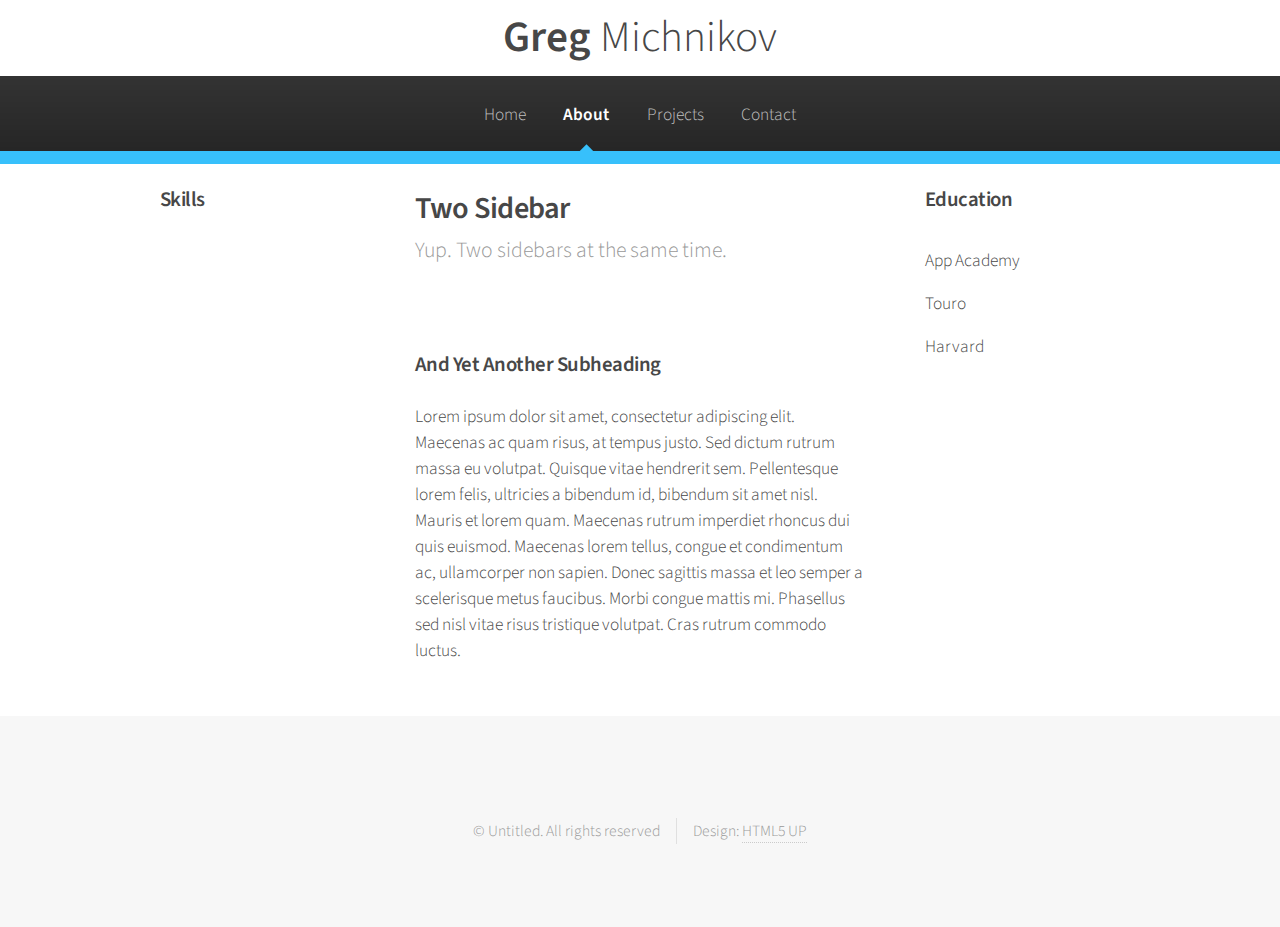
==== about.html @ c5665fdb "Begin adding icons" ====
<!DOCTYPE HTML>
<!--
	Arcana by HTML5 UP
	html5up.net | @ajlkn
	Free for personal and commercial use under the CCA 3.0 license (html5up.net/license)
-->
<html>
	<head>
		<title>Two Sidebar - Arcana by HTML5 UP</title>
		<meta charset="utf-8" />
		<meta name="viewport" content="width=device-width, initial-scale=1" />
		<!--[if lte IE 8]><script src="assets/js/ie/html5shiv.js"></script><![endif]-->
		<link rel="stylesheet" href="assets/css/main.css" />
		<link rel="stylesheet" href="https://cdn.rawgit.com/konpa/devicon/master/devicon.min.css">

		<!--[if lte IE 8]><link rel="stylesheet" href="assets/css/ie8.css" /><![endif]-->
		<!--[if lte IE 9]><link rel="stylesheet" href="assets/css/ie9.css" /><![endif]-->
	</head>
	<body>
		<div id="page-wrapper">

			<!-- Header -->
				<div id="header">

					<!-- Logo -->
						<h1>Greg<em> Michnikov</em></h1>

					<!-- Nav -->
						<nav id="nav">
							<ul>
								<li><a href="index.html">Home</a></li>
								<li class="current"><a href="about.html">About</a></li>

								<li>
									<a href="index.html#projects">Projects</a>
									<ul>
										<li><a href="untrippd.html">Untrippd</a></li>
										<li><a href="gm-84-plus.html">GM-84 Plus</a></li>
										<li><a href="chess-buddy.html">Chess Buddy</a></li>
									</ul>
								</li>
								<li><a href="index.html#contact">Contact</a></li>
							</ul>
						</nav>

				</div>

			<!-- Main -->
				<section class="wrapper style1">
					<div class="container">
						<div class="row 200%">
							<div class="3u 12u(narrower)">
								<div id="sidebar1">

									<!-- Sidebar 1 -->

										<section>
											<h3>Skills</h3>

											<i class="devicon-github-plain colored"></i>

										</section>


								</div>
							</div>
							<div class="6u 12u(narrower) important(narrower)">
								<div id="content">

									<!-- Content -->

										<article>
											<header>
												<h2>Two Sidebar</h2>
												<p>Yup. Two sidebars at the same time.</p>
											</header>

											<span class="image featured"><img src="images/banner.jpg" alt="" /></span>


											<h3>And Yet Another Subheading</h3>
											<p>Lorem ipsum dolor sit amet, consectetur adipiscing elit. Maecenas ac quam risus, at tempus
											justo. Sed dictum rutrum massa eu volutpat. Quisque vitae hendrerit sem. Pellentesque lorem felis,
											ultricies a bibendum id, bibendum sit amet nisl. Mauris et lorem quam. Maecenas rutrum imperdiet
											rhoncus dui quis euismod. Maecenas lorem tellus, congue et condimentum ac, ullamcorper non sapien.
											Donec sagittis massa et leo semper a scelerisque metus faucibus. Morbi congue mattis mi.
											Phasellus sed nisl vitae risus tristique volutpat. Cras rutrum commodo luctus.</p>

										</article>

								</div>
							</div>
							<div class="3u 12u(narrower)">
								<div id="sidebar2">

									<!-- Sidebar 2 -->

										<section>
											<h3>Education</h3>
											<ul class="links">
												<li>App Academy</li>
												<li>Touro</li>
												<li>Harvard</li>
											</ul>

										</section>

								</div>
							</div>
						</div>
					</div>
				</section>

			<!-- Footer -->
				<div id="footer">


					<!-- Icons -->
						<ul class="icons">
							<li><a href="#" class="icon fa-twitter"><span class="label">Twitter</span></a></li>
							<li><a href="#" class="icon fa-facebook"><span class="label">Facebook</span></a></li>
							<li><a href="#" class="icon fa-github"><span class="label">GitHub</span></a></li>
							<li><a href="#" class="icon fa-linkedin"><span class="label">LinkedIn</span></a></li>
							<li><a href="#" class="icon fa-google-plus"><span class="label">Google+</span></a></li>
						</ul>

					<!-- Copyright -->
						<div class="copyright">
							<ul class="menu">
								<li>&copy; Untitled. All rights reserved</li><li>Design: <a href="http://html5up.net">HTML5 UP</a></li>
							</ul>
						</div>

				</div>

		</div>

		<!-- Scripts -->
			<script src="assets/js/jquery.min.js"></script>
			<script src="assets/js/jquery.dropotron.min.js"></script>
			<script src="assets/js/skel.min.js"></script>
			<script src="assets/js/util.js"></script>
			<!--[if lte IE 8]><script src="assets/js/ie/respond.min.js"></script><![endif]-->
			<script src="assets/js/main.js"></script>

	</body>
</html>
---- assets/css/main.css ----
@import url("font-awesome.min.css");
@import url("https://fonts.googleapis.com/css?family=Source+Sans+Pro:300,300italic,600,600italic");

/*
	Arcana by HTML5 UP
	html5up.net | @ajlkn
	Free for personal and commercial use under the CCA 3.0 license (html5up.net/license)
*/

/* Reset */

	html, body, div, span, applet, object, iframe, h1, h2, h3, h4, h5, h6, p, blockquote, pre, a, abbr, acronym, address, big, cite, code, del, dfn, em, img, ins, kbd, q, s, samp, small, strike, strong, sub, sup, tt, var, b, u, i, center, dl, dt, dd, ol, ul, li, fieldset, form, label, legend, table, caption, tbody, tfoot, thead, tr, th, td, article, aside, canvas, details, embed, figure, figcaption, footer, header, hgroup, menu, nav, output, ruby, section, summary, time, mark, audio, video {
		margin: 0;
		padding: 0;
		border: 0;
		font-size: 100%;
		font: inherit;
		vertical-align: baseline;
	}

	article, aside, details, figcaption, figure, footer, header, hgroup, menu, nav, section {
		display: block;
	}

	body {
		line-height: 1;
	}

	ol, ul {
		list-style: none;
	}

	blockquote, q {
		quotes: none;
	}

	blockquote:before, blockquote:after, q:before, q:after {
		content: '';
		content: none;
	}

	table {
		border-collapse: collapse;
		border-spacing: 0;
	}

	body {
		-webkit-text-size-adjust: none;
	}

/* Box Model */

	*, *:before, *:after {
		-moz-box-sizing: border-box;
		-webkit-box-sizing: border-box;
		box-sizing: border-box;
	}

/* Containers */

	.container {
		margin-left: auto;
		margin-right: auto;
	}

	.container.\31 25\25 {
		width: 100%;
		max-width: 1750px;
		min-width: 1400px;
	}

	.container.\37 5\25 {
		width: 1050px;
	}

	.container.\35 0\25 {
		width: 700px;
	}

	.container.\32 5\25 {
		width: 350px;
	}

	.container {
		width: 1400px;
	}

	@media screen and (max-width: 1680px) {

		.container.\31 25\25 {
			width: 100%;
			max-width: 1500px;
			min-width: 1200px;
		}

		.container.\37 5\25 {
			width: 900px;
		}

		.container.\35 0\25 {
			width: 600px;
		}

		.container.\32 5\25 {
			width: 300px;
		}

		.container {
			width: 1200px;
		}

	}

	@media screen and (max-width: 1280px) {

		.container.\31 25\25 {
			width: 100%;
			max-width: 1200px;
			min-width: 960px;
		}

		.container.\37 5\25 {
			width: 720px;
		}

		.container.\35 0\25 {
			width: 480px;
		}

		.container.\32 5\25 {
			width: 240px;
		}

		.container {
			width: 960px;
		}

	}

	@media screen and (max-width: 980px) {

		.container.\31 25\25 {
			width: 100%;
			max-width: 118.75%;
			min-width: 95%;
		}

		.container.\37 5\25 {
			width: 71.25%;
		}

		.container.\35 0\25 {
			width: 47.5%;
		}

		.container.\32 5\25 {
			width: 23.75%;
		}

		.container {
			width: 95%;
		}

	}

	@media screen and (max-width: 840px) {

		.container.\31 25\25 {
			width: 100%;
			max-width: 118.75%;
			min-width: 95%;
		}

		.container.\37 5\25 {
			width: 71.25%;
		}

		.container.\35 0\25 {
			width: 47.5%;
		}

		.container.\32 5\25 {
			width: 23.75%;
		}

		.container {
			width: 95% !important;
		}

	}

	@media screen and (max-width: 736px) {

		.container.\31 25\25 {
			width: 100%;
			max-width: 112.5%;
			min-width: 90%;
		}

		.container.\37 5\25 {
			width: 67.5%;
		}

		.container.\35 0\25 {
			width: 45%;
		}

		.container.\32 5\25 {
			width: 22.5%;
		}

		.container {
			width: 90% !important;
		}

	}

	@media screen and (max-width: 480px) {

		.container.\31 25\25 {
			width: 100%;
			max-width: 125%;
			min-width: 100%;
		}

		.container.\37 5\25 {
			width: 75%;
		}

		.container.\35 0\25 {
			width: 50%;
		}

		.container.\32 5\25 {
			width: 25%;
		}

		.container {
			width: 100% !important;
		}

	}

/* Grid */

	.row {
		border-bottom: solid 1px transparent;
		-moz-box-sizing: border-box;
		-webkit-box-sizing: border-box;
		box-sizing: border-box;
	}

	.row > * {
		float: left;
		-moz-box-sizing: border-box;
		-webkit-box-sizing: border-box;
		box-sizing: border-box;
	}

	.row:after, .row:before {
		content: '';
		display: block;
		clear: both;
		height: 0;
	}

	.row.uniform > * > :first-child {
		margin-top: 0;
	}

	.row.uniform > * > :last-child {
		margin-bottom: 0;
	}

	.row.\30 \25 > * {
		padding: 0px 0 0 0px;
	}

	.row.\30 \25 {
		margin: 0px 0 -1px 0px;
	}

	.row.uniform.\30 \25 > * {
		padding: 0px 0 0 0px;
	}

	.row.uniform.\30 \25 {
		margin: 0px 0 -1px 0px;
	}

	.row > * {
		padding: 50px 0 0 50px;
	}

	.row {
		margin: -50px 0 -1px -50px;
	}

	.row.uniform > * {
		padding: 50px 0 0 50px;
	}

	.row.uniform {
		margin: -50px 0 -1px -50px;
	}

	.row.\32 00\25 > * {
		padding: 100px 0 0 100px;
	}

	.row.\32 00\25 {
		margin: -100px 0 -1px -100px;
	}

	.row.uniform.\32 00\25 > * {
		padding: 100px 0 0 100px;
	}

	.row.uniform.\32 00\25 {
		margin: -100px 0 -1px -100px;
	}

	.row.\31 50\25 > * {
		padding: 75px 0 0 75px;
	}

	.row.\31 50\25 {
		margin: -75px 0 -1px -75px;
	}

	.row.uniform.\31 50\25 > * {
		padding: 75px 0 0 75px;
	}

	.row.uniform.\31 50\25 {
		margin: -75px 0 -1px -75px;
	}

	.row.\35 0\25 > * {
		padding: 25px 0 0 25px;
	}

	.row.\35 0\25 {
		margin: -25px 0 -1px -25px;
	}

	.row.uniform.\35 0\25 > * {
		padding: 25px 0 0 25px;
	}

	.row.uniform.\35 0\25 {
		margin: -25px 0 -1px -25px;
	}

	.row.\32 5\25 > * {
		padding: 12.5px 0 0 12.5px;
	}

	.row.\32 5\25 {
		margin: -12.5px 0 -1px -12.5px;
	}

	.row.uniform.\32 5\25 > * {
		padding: 12.5px 0 0 12.5px;
	}

	.row.uniform.\32 5\25 {
		margin: -12.5px 0 -1px -12.5px;
	}

	.\31 2u, .\31 2u\24 {
		width: 100%;
		clear: none;
		margin-left: 0;
	}

	.\31 1u, .\31 1u\24 {
		width: 91.6666666667%;
		clear: none;
		margin-left: 0;
	}

	.\31 0u, .\31 0u\24 {
		width: 83.3333333333%;
		clear: none;
		margin-left: 0;
	}

	.\39 u, .\39 u\24 {
		width: 75%;
		clear: none;
		margin-left: 0;
	}

	.\38 u, .\38 u\24 {
		width: 66.6666666667%;
		clear: none;
		margin-left: 0;
	}

	.\37 u, .\37 u\24 {
		width: 58.3333333333%;
		clear: none;
		margin-left: 0;
	}

	.\36 u, .\36 u\24 {
		width: 50%;
		clear: none;
		margin-left: 0;
	}

	.\35 u, .\35 u\24 {
		width: 41.6666666667%;
		clear: none;
		margin-left: 0;
	}

	.\34 u, .\34 u\24 {
		width: 33.3333333333%;
		clear: none;
		margin-left: 0;
	}

	.\33 u, .\33 u\24 {
		width: 25%;
		clear: none;
		margin-left: 0;
	}

	.\32 u, .\32 u\24 {
		width: 16.6666666667%;
		clear: none;
		margin-left: 0;
	}

	.\31 u, .\31 u\24 {
		width: 8.3333333333%;
		clear: none;
		margin-left: 0;
	}

	.\31 2u\24 + *,
	.\31 1u\24 + *,
	.\31 0u\24 + *,
	.\39 u\24 + *,
	.\38 u\24 + *,
	.\37 u\24 + *,
	.\36 u\24 + *,
	.\35 u\24 + *,
	.\34 u\24 + *,
	.\33 u\24 + *,
	.\32 u\24 + *,
	.\31 u\24 + * {
		clear: left;
	}

	.\-11u {
		margin-left: 91.66667%;
	}

	.\-10u {
		margin-left: 83.33333%;
	}

	.\-9u {
		margin-left: 75%;
	}

	.\-8u {
		margin-left: 66.66667%;
	}

	.\-7u {
		margin-left: 58.33333%;
	}

	.\-6u {
		margin-left: 50%;
	}

	.\-5u {
		margin-left: 41.66667%;
	}

	.\-4u {
		margin-left: 33.33333%;
	}

	.\-3u {
		margin-left: 25%;
	}

	.\-2u {
		margin-left: 16.66667%;
	}

	.\-1u {
		margin-left: 8.33333%;
	}

	@media screen and (max-width: 1680px) {

		.row > * {
			padding: 40px 0 0 40px;
		}

		.row {
			margin: -40px 0 -1px -40px;
		}

		.row.uniform > * {
			padding: 40px 0 0 40px;
		}

		.row.uniform {
			margin: -40px 0 -1px -40px;
		}

		.row.\32 00\25 > * {
			padding: 80px 0 0 80px;
		}

		.row.\32 00\25 {
			margin: -80px 0 -1px -80px;
		}

		.row.uniform.\32 00\25 > * {
			padding: 80px 0 0 80px;
		}

		.row.uniform.\32 00\25 {
			margin: -80px 0 -1px -80px;
		}

		.row.\31 50\25 > * {
			padding: 60px 0 0 60px;
		}

		.row.\31 50\25 {
			margin: -60px 0 -1px -60px;
		}

		.row.uniform.\31 50\25 > * {
			padding: 60px 0 0 60px;
		}

		.row.uniform.\31 50\25 {
			margin: -60px 0 -1px -60px;
		}

		.row.\35 0\25 > * {
			padding: 20px 0 0 20px;
		}

		.row.\35 0\25 {
			margin: -20px 0 -1px -20px;
		}

		.row.uniform.\35 0\25 > * {
			padding: 20px 0 0 20px;
		}

		.row.uniform.\35 0\25 {
			margin: -20px 0 -1px -20px;
		}

		.row.\32 5\25 > * {
			padding: 10px 0 0 10px;
		}

		.row.\32 5\25 {
			margin: -10px 0 -1px -10px;
		}

		.row.uniform.\32 5\25 > * {
			padding: 10px 0 0 10px;
		}

		.row.uniform.\32 5\25 {
			margin: -10px 0 -1px -10px;
		}

		.\31 2u\28wide\29, .\31 2u\24\28wide\29 {
			width: 100%;
			clear: none;
			margin-left: 0;
		}

		.\31 1u\28wide\29, .\31 1u\24\28wide\29 {
			width: 91.6666666667%;
			clear: none;
			margin-left: 0;
		}

		.\31 0u\28wide\29, .\31 0u\24\28wide\29 {
			width: 83.3333333333%;
			clear: none;
			margin-left: 0;
		}

		.\39 u\28wide\29, .\39 u\24\28wide\29 {
			width: 75%;
			clear: none;
			margin-left: 0;
		}

		.\38 u\28wide\29, .\38 u\24\28wide\29 {
			width: 66.6666666667%;
			clear: none;
			margin-left: 0;
		}

		.\37 u\28wide\29, .\37 u\24\28wide\29 {
			width: 58.3333333333%;
			clear: none;
			margin-left: 0;
		}

		.\36 u\28wide\29, .\36 u\24\28wide\29 {
			width: 50%;
			clear: none;
			margin-left: 0;
		}

		.\35 u\28wide\29, .\35 u\24\28wide\29 {
			width: 41.6666666667%;
			clear: none;
			margin-left: 0;
		}

		.\34 u\28wide\29, .\34 u\24\28wide\29 {
			width: 33.3333333333%;
			clear: none;
			margin-left: 0;
		}

		.\33 u\28wide\29, .\33 u\24\28wide\29 {
			width: 25%;
			clear: none;
			margin-left: 0;
		}

		.\32 u\28wide\29, .\32 u\24\28wide\29 {
			width: 16.6666666667%;
			clear: none;
			margin-left: 0;
		}

		.\31 u\28wide\29, .\31 u\24\28wide\29 {
			width: 8.3333333333%;
			clear: none;
			margin-left: 0;
		}

		.\31 2u\24\28wide\29 + *,
		.\31 1u\24\28wide\29 + *,
		.\31 0u\24\28wide\29 + *,
		.\39 u\24\28wide\29 + *,
		.\38 u\24\28wide\29 + *,
		.\37 u\24\28wide\29 + *,
		.\36 u\24\28wide\29 + *,
		.\35 u\24\28wide\29 + *,
		.\34 u\24\28wide\29 + *,
		.\33 u\24\28wide\29 + *,
		.\32 u\24\28wide\29 + *,
		.\31 u\24\28wide\29 + * {
			clear: left;
		}

		.\-11u\28wide\29 {
			margin-left: 91.66667%;
		}

		.\-10u\28wide\29 {
			margin-left: 83.33333%;
		}

		.\-9u\28wide\29 {
			margin-left: 75%;
		}

		.\-8u\28wide\29 {
			margin-left: 66.66667%;
		}

		.\-7u\28wide\29 {
			margin-left: 58.33333%;
		}

		.\-6u\28wide\29 {
			margin-left: 50%;
		}

		.\-5u\28wide\29 {
			margin-left: 41.66667%;
		}

		.\-4u\28wide\29 {
			margin-left: 33.33333%;
		}

		.\-3u\28wide\29 {
			margin-left: 25%;
		}

		.\-2u\28wide\29 {
			margin-left: 16.66667%;
		}

		.\-1u\28wide\29 {
			margin-left: 8.33333%;
		}

	}

	@media screen and (max-width: 1280px) {

		.row > * {
			padding: 30px 0 0 30px;
		}

		.row {
			margin: -30px 0 -1px -30px;
		}

		.row.uniform > * {
			padding: 30px 0 0 30px;
		}

		.row.uniform {
			margin: -30px 0 -1px -30px;
		}

		.row.\32 00\25 > * {
			padding: 60px 0 0 60px;
		}

		.row.\32 00\25 {
			margin: -60px 0 -1px -60px;
		}

		.row.uniform.\32 00\25 > * {
			padding: 60px 0 0 60px;
		}

		.row.uniform.\32 00\25 {
			margin: -60px 0 -1px -60px;
		}

		.row.\31 50\25 > * {
			padding: 45px 0 0 45px;
		}

		.row.\31 50\25 {
			margin: -45px 0 -1px -45px;
		}

		.row.uniform.\31 50\25 > * {
			padding: 45px 0 0 45px;
		}

		.row.uniform.\31 50\25 {
			margin: -45px 0 -1px -45px;
		}

		.row.\35 0\25 > * {
			padding: 15px 0 0 15px;
		}

		.row.\35 0\25 {
			margin: -15px 0 -1px -15px;
		}

		.row.uniform.\35 0\25 > * {
			padding: 15px 0 0 15px;
		}

		.row.uniform.\35 0\25 {
			margin: -15px 0 -1px -15px;
		}

		.row.\32 5\25 > * {
			padding: 7.5px 0 0 7.5px;
		}

		.row.\32 5\25 {
			margin: -7.5px 0 -1px -7.5px;
		}

		.row.uniform.\32 5\25 > * {
			padding: 7.5px 0 0 7.5px;
		}

		.row.uniform.\32 5\25 {
			margin: -7.5px 0 -1px -7.5px;
		}

		.\31 2u\28normal\29, .\31 2u\24\28normal\29 {
			width: 100%;
			clear: none;
			margin-left: 0;
		}

		.\31 1u\28normal\29, .\31 1u\24\28normal\29 {
			width: 91.6666666667%;
			clear: none;
			margin-left: 0;
		}

		.\31 0u\28normal\29, .\31 0u\24\28normal\29 {
			width: 83.3333333333%;
			clear: none;
			margin-left: 0;
		}

		.\39 u\28normal\29, .\39 u\24\28normal\29 {
			width: 75%;
			clear: none;
			margin-left: 0;
		}

		.\38 u\28normal\29, .\38 u\24\28normal\29 {
			width: 66.6666666667%;
			clear: none;
			margin-left: 0;
		}

		.\37 u\28normal\29, .\37 u\24\28normal\29 {
			width: 58.3333333333%;
			clear: none;
			margin-left: 0;
		}

		.\36 u\28normal\29, .\36 u\24\28normal\29 {
			width: 50%;
			clear: none;
			margin-left: 0;
		}

		.\35 u\28normal\29, .\35 u\24\28normal\29 {
			width: 41.6666666667%;
			clear: none;
			margin-left: 0;
		}

		.\34 u\28normal\29, .\34 u\24\28normal\29 {
			width: 33.3333333333%;
			clear: none;
			margin-left: 0;
		}

		.\33 u\28normal\29, .\33 u\24\28normal\29 {
			width: 25%;
			clear: none;
			margin-left: 0;
		}

		.\32 u\28normal\29, .\32 u\24\28normal\29 {
			width: 16.6666666667%;
			clear: none;
			margin-left: 0;
		}

		.\31 u\28normal\29, .\31 u\24\28normal\29 {
			width: 8.3333333333%;
			clear: none;
			margin-left: 0;
		}

		.\31 2u\24\28normal\29 + *,
		.\31 1u\24\28normal\29 + *,
		.\31 0u\24\28normal\29 + *,
		.\39 u\24\28normal\29 + *,
		.\38 u\24\28normal\29 + *,
		.\37 u\24\28normal\29 + *,
		.\36 u\24\28normal\29 + *,
		.\35 u\24\28normal\29 + *,
		.\34 u\24\28normal\29 + *,
		.\33 u\24\28normal\29 + *,
		.\32 u\24\28normal\29 + *,
		.\31 u\24\28normal\29 + * {
			clear: left;
		}

		.\-11u\28normal\29 {
			margin-left: 91.66667%;
		}

		.\-10u\28normal\29 {
			margin-left: 83.33333%;
		}

		.\-9u\28normal\29 {
			margin-left: 75%;
		}

		.\-8u\28normal\29 {
			margin-left: 66.66667%;
		}

		.\-7u\28normal\29 {
			margin-left: 58.33333%;
		}

		.\-6u\28normal\29 {
			margin-left: 50%;
		}

		.\-5u\28normal\29 {
			margin-left: 41.66667%;
		}

		.\-4u\28normal\29 {
			margin-left: 33.33333%;
		}

		.\-3u\28normal\29 {
			margin-left: 25%;
		}

		.\-2u\28normal\29 {
			margin-left: 16.66667%;
		}

		.\-1u\28normal\29 {
			margin-left: 8.33333%;
		}

	}

	@media screen and (max-width: 980px) {

		.row > * {
			padding: 30px 0 0 30px;
		}

		.row {
			margin: -30px 0 -1px -30px;
		}

		.row.uniform > * {
			padding: 30px 0 0 30px;
		}

		.row.uniform {
			margin: -30px 0 -1px -30px;
		}

		.row.\32 00\25 > * {
			padding: 60px 0 0 60px;
		}

		.row.\32 00\25 {
			margin: -60px 0 -1px -60px;
		}

		.row.uniform.\32 00\25 > * {
			padding: 60px 0 0 60px;
		}

		.row.uniform.\32 00\25 {
			margin: -60px 0 -1px -60px;
		}

		.row.\31 50\25 > * {
			padding: 45px 0 0 45px;
		}

		.row.\31 50\25 {
			margin: -45px 0 -1px -45px;
		}

		.row.uniform.\31 50\25 > * {
			padding: 45px 0 0 45px;
		}

		.row.uniform.\31 50\25 {
			margin: -45px 0 -1px -45px;
		}

		.row.\35 0\25 > * {
			padding: 15px 0 0 15px;
		}

		.row.\35 0\25 {
			margin: -15px 0 -1px -15px;
		}

		.row.uniform.\35 0\25 > * {
			padding: 15px 0 0 15px;
		}

		.row.uniform.\35 0\25 {
			margin: -15px 0 -1px -15px;
		}

		.row.\32 5\25 > * {
			padding: 7.5px 0 0 7.5px;
		}

		.row.\32 5\25 {
			margin: -7.5px 0 -1px -7.5px;
		}

		.row.uniform.\32 5\25 > * {
			padding: 7.5px 0 0 7.5px;
		}

		.row.uniform.\32 5\25 {
			margin: -7.5px 0 -1px -7.5px;
		}

		.\31 2u\28narrow\29, .\31 2u\24\28narrow\29 {
			width: 100%;
			clear: none;
			margin-left: 0;
		}

		.\31 1u\28narrow\29, .\31 1u\24\28narrow\29 {
			width: 91.6666666667%;
			clear: none;
			margin-left: 0;
		}

		.\31 0u\28narrow\29, .\31 0u\24\28narrow\29 {
			width: 83.3333333333%;
			clear: none;
			margin-left: 0;
		}

		.\39 u\28narrow\29, .\39 u\24\28narrow\29 {
			width: 75%;
			clear: none;
			margin-left: 0;
		}

		.\38 u\28narrow\29, .\38 u\24\28narrow\29 {
			width: 66.6666666667%;
			clear: none;
			margin-left: 0;
		}

		.\37 u\28narrow\29, .\37 u\24\28narrow\29 {
			width: 58.3333333333%;
			clear: none;
			margin-left: 0;
		}

		.\36 u\28narrow\29, .\36 u\24\28narrow\29 {
			width: 50%;
			clear: none;
			margin-left: 0;
		}

		.\35 u\28narrow\29, .\35 u\24\28narrow\29 {
			width: 41.6666666667%;
			clear: none;
			margin-left: 0;
		}

		.\34 u\28narrow\29, .\34 u\24\28narrow\29 {
			width: 33.3333333333%;
			clear: none;
			margin-left: 0;
		}

		.\33 u\28narrow\29, .\33 u\24\28narrow\29 {
			width: 25%;
			clear: none;
			margin-left: 0;
		}

		.\32 u\28narrow\29, .\32 u\24\28narrow\29 {
			width: 16.6666666667%;
			clear: none;
			margin-left: 0;
		}

		.\31 u\28narrow\29, .\31 u\24\28narrow\29 {
			width: 8.3333333333%;
			clear: none;
			margin-left: 0;
		}

		.\31 2u\24\28narrow\29 + *,
		.\31 1u\24\28narrow\29 + *,
		.\31 0u\24\28narrow\29 + *,
		.\39 u\24\28narrow\29 + *,
		.\38 u\24\28narrow\29 + *,
		.\37 u\24\28narrow\29 + *,
		.\36 u\24\28narrow\29 + *,
		.\35 u\24\28narrow\29 + *,
		.\34 u\24\28narrow\29 + *,
		.\33 u\24\28narrow\29 + *,
		.\32 u\24\28narrow\29 + *,
		.\31 u\24\28narrow\29 + * {
			clear: left;
		}

		.\-11u\28narrow\29 {
			margin-left: 91.66667%;
		}

		.\-10u\28narrow\29 {
			margin-left: 83.33333%;
		}

		.\-9u\28narrow\29 {
			margin-left: 75%;
		}

		.\-8u\28narrow\29 {
			margin-left: 66.66667%;
		}

		.\-7u\28narrow\29 {
			margin-left: 58.33333%;
		}

		.\-6u\28narrow\29 {
			margin-left: 50%;
		}

		.\-5u\28narrow\29 {
			margin-left: 41.66667%;
		}

		.\-4u\28narrow\29 {
			margin-left: 33.33333%;
		}

		.\-3u\28narrow\29 {
			margin-left: 25%;
		}

		.\-2u\28narrow\29 {
			margin-left: 16.66667%;
		}

		.\-1u\28narrow\29 {
			margin-left: 8.33333%;
		}

	}

	@media screen and (max-width: 840px) {

		.row > * {
			padding: 30px 0 0 30px;
		}

		.row {
			margin: -30px 0 -1px -30px;
		}

		.row.uniform > * {
			padding: 30px 0 0 30px;
		}

		.row.uniform {
			margin: -30px 0 -1px -30px;
		}

		.row.\32 00\25 > * {
			padding: 60px 0 0 60px;
		}

		.row.\32 00\25 {
			margin: -60px 0 -1px -60px;
		}

		.row.uniform.\32 00\25 > * {
			padding: 60px 0 0 60px;
		}

		.row.uniform.\32 00\25 {
			margin: -60px 0 -1px -60px;
		}

		.row.\31 50\25 > * {
			padding: 45px 0 0 45px;
		}

		.row.\31 50\25 {
			margin: -45px 0 -1px -45px;
		}

		.row.uniform.\31 50\25 > * {
			padding: 45px 0 0 45px;
		}

		.row.uniform.\31 50\25 {
			margin: -45px 0 -1px -45px;
		}

		.row.\35 0\25 > * {
			padding: 15px 0 0 15px;
		}

		.row.\35 0\25 {
			margin: -15px 0 -1px -15px;
		}

		.row.uniform.\35 0\25 > * {
			padding: 15px 0 0 15px;
		}

		.row.uniform.\35 0\25 {
			margin: -15px 0 -1px -15px;
		}

		.row.\32 5\25 > * {
			padding: 7.5px 0 0 7.5px;
		}

		.row.\32 5\25 {
			margin: -7.5px 0 -1px -7.5px;
		}

		.row.uniform.\32 5\25 > * {
			padding: 7.5px 0 0 7.5px;
		}

		.row.uniform.\32 5\25 {
			margin: -7.5px 0 -1px -7.5px;
		}

		.\31 2u\28narrower\29, .\31 2u\24\28narrower\29 {
			width: 100%;
			clear: none;
			margin-left: 0;
		}

		.\31 1u\28narrower\29, .\31 1u\24\28narrower\29 {
			width: 91.6666666667%;
			clear: none;
			margin-left: 0;
		}

		.\31 0u\28narrower\29, .\31 0u\24\28narrower\29 {
			width: 83.3333333333%;
			clear: none;
			margin-left: 0;
		}

		.\39 u\28narrower\29, .\39 u\24\28narrower\29 {
			width: 75%;
			clear: none;
			margin-left: 0;
		}

		.\38 u\28narrower\29, .\38 u\24\28narrower\29 {
			width: 66.6666666667%;
			clear: none;
			margin-left: 0;
		}

		.\37 u\28narrower\29, .\37 u\24\28narrower\29 {
			width: 58.3333333333%;
			clear: none;
			margin-left: 0;
		}

		.\36 u\28narrower\29, .\36 u\24\28narrower\29 {
			width: 50%;
			clear: none;
			margin-left: 0;
		}

		.\35 u\28narrower\29, .\35 u\24\28narrower\29 {
			width: 41.6666666667%;
			clear: none;
			margin-left: 0;
		}

		.\34 u\28narrower\29, .\34 u\24\28narrower\29 {
			width: 33.3333333333%;
			clear: none;
			margin-left: 0;
		}

		.\33 u\28narrower\29, .\33 u\24\28narrower\29 {
			width: 25%;
			clear: none;
			margin-left: 0;
		}

		.\32 u\28narrower\29, .\32 u\24\28narrower\29 {
			width: 16.6666666667%;
			clear: none;
			margin-left: 0;
		}

		.\31 u\28narrower\29, .\31 u\24\28narrower\29 {
			width: 8.3333333333%;
			clear: none;
			margin-left: 0;
		}

		.\31 2u\24\28narrower\29 + *,
		.\31 1u\24\28narrower\29 + *,
		.\31 0u\24\28narrower\29 + *,
		.\39 u\24\28narrower\29 + *,
		.\38 u\24\28narrower\29 + *,
		.\37 u\24\28narrower\29 + *,
		.\36 u\24\28narrower\29 + *,
		.\35 u\24\28narrower\29 + *,
		.\34 u\24\28narrower\29 + *,
		.\33 u\24\28narrower\29 + *,
		.\32 u\24\28narrower\29 + *,
		.\31 u\24\28narrower\29 + * {
			clear: left;
		}

		.\-11u\28narrower\29 {
			margin-left: 91.66667%;
		}

		.\-10u\28narrower\29 {
			margin-left: 83.33333%;
		}

		.\-9u\28narrower\29 {
			margin-left: 75%;
		}

		.\-8u\28narrower\29 {
			margin-left: 66.66667%;
		}

		.\-7u\28narrower\29 {
			margin-left: 58.33333%;
		}

		.\-6u\28narrower\29 {
			margin-left: 50%;
		}

		.\-5u\28narrower\29 {
			margin-left: 41.66667%;
		}

		.\-4u\28narrower\29 {
			margin-left: 33.33333%;
		}

		.\-3u\28narrower\29 {
			margin-left: 25%;
		}

		.\-2u\28narrower\29 {
			margin-left: 16.66667%;
		}

		.\-1u\28narrower\29 {
			margin-left: 8.33333%;
		}

	}

	@media screen and (max-width: 736px) {

		.row > * {
			padding: 20px 0 0 20px;
		}

		.row {
			margin: -20px 0 -1px -20px;
		}

		.row.uniform > * {
			padding: 20px 0 0 20px;
		}

		.row.uniform {
			margin: -20px 0 -1px -20px;
		}

		.row.\32 00\25 > * {
			padding: 40px 0 0 40px;
		}

		.row.\32 00\25 {
			margin: -40px 0 -1px -40px;
		}

		.row.uniform.\32 00\25 > * {
			padding: 40px 0 0 40px;
		}

		.row.uniform.\32 00\25 {
			margin: -40px 0 -1px -40px;
		}

		.row.\31 50\25 > * {
			padding: 30px 0 0 30px;
		}

		.row.\31 50\25 {
			margin: -30px 0 -1px -30px;
		}

		.row.uniform.\31 50\25 > * {
			padding: 30px 0 0 30px;
		}

		.row.uniform.\31 50\25 {
			margin: -30px 0 -1px -30px;
		}

		.row.\35 0\25 > * {
			padding: 10px 0 0 10px;
		}

		.row.\35 0\25 {
			margin: -10px 0 -1px -10px;
		}

		.row.uniform.\35 0\25 > * {
			padding: 10px 0 0 10px;
		}

		.row.uniform.\35 0\25 {
			margin: -10px 0 -1px -10px;
		}

		.row.\32 5\25 > * {
			padding: 5px 0 0 5px;
		}

		.row.\32 5\25 {
			margin: -5px 0 -1px -5px;
		}

		.row.uniform.\32 5\25 > * {
			padding: 5px 0 0 5px;
		}

		.row.uniform.\32 5\25 {
			margin: -5px 0 -1px -5px;
		}

		.\31 2u\28mobile\29, .\31 2u\24\28mobile\29 {
			width: 100%;
			clear: none;
			margin-left: 0;
		}

		.\31 1u\28mobile\29, .\31 1u\24\28mobile\29 {
			width: 91.6666666667%;
			clear: none;
			margin-left: 0;
		}

		.\31 0u\28mobile\29, .\31 0u\24\28mobile\29 {
			width: 83.3333333333%;
			clear: none;
			margin-left: 0;
		}

		.\39 u\28mobile\29, .\39 u\24\28mobile\29 {
			width: 75%;
			clear: none;
			margin-left: 0;
		}

		.\38 u\28mobile\29, .\38 u\24\28mobile\29 {
			width: 66.6666666667%;
			clear: none;
			margin-left: 0;
		}

		.\37 u\28mobile\29, .\37 u\24\28mobile\29 {
			width: 58.3333333333%;
			clear: none;
			margin-left: 0;
		}

		.\36 u\28mobile\29, .\36 u\24\28mobile\29 {
			width: 50%;
			clear: none;
			margin-left: 0;
		}

		.\35 u\28mobile\29, .\35 u\24\28mobile\29 {
			width: 41.6666666667%;
			clear: none;
			margin-left: 0;
		}

		.\34 u\28mobile\29, .\34 u\24\28mobile\29 {
			width: 33.3333333333%;
			clear: none;
			margin-left: 0;
		}

		.\33 u\28mobile\29, .\33 u\24\28mobile\29 {
			width: 25%;
			clear: none;
			margin-left: 0;
		}

		.\32 u\28mobile\29, .\32 u\24\28mobile\29 {
			width: 16.6666666667%;
			clear: none;
			margin-left: 0;
		}

		.\31 u\28mobile\29, .\31 u\24\28mobile\29 {
			width: 8.3333333333%;
			clear: none;
			margin-left: 0;
		}

		.\31 2u\24\28mobile\29 + *,
		.\31 1u\24\28mobile\29 + *,
		.\31 0u\24\28mobile\29 + *,
		.\39 u\24\28mobile\29 + *,
		.\38 u\24\28mobile\29 + *,
		.\37 u\24\28mobile\29 + *,
		.\36 u\24\28mobile\29 + *,
		.\35 u\24\28mobile\29 + *,
		.\34 u\24\28mobile\29 + *,
		.\33 u\24\28mobile\29 + *,
		.\32 u\24\28mobile\29 + *,
		.\31 u\24\28mobile\29 + * {
			clear: left;
		}

		.\-11u\28mobile\29 {
			margin-left: 91.66667%;
		}

		.\-10u\28mobile\29 {
			margin-left: 83.33333%;
		}

		.\-9u\28mobile\29 {
			margin-left: 75%;
		}

		.\-8u\28mobile\29 {
			margin-left: 66.66667%;
		}

		.\-7u\28mobile\29 {
			margin-left: 58.33333%;
		}

		.\-6u\28mobile\29 {
			margin-left: 50%;
		}

		.\-5u\28mobile\29 {
			margin-left: 41.66667%;
		}

		.\-4u\28mobile\29 {
			margin-left: 33.33333%;
		}

		.\-3u\28mobile\29 {
			margin-left: 25%;
		}

		.\-2u\28mobile\29 {
			margin-left: 16.66667%;
		}

		.\-1u\28mobile\29 {
			margin-left: 8.33333%;
		}

	}

	@media screen and (max-width: 480px) {

		.row > * {
			padding: 20px 0 0 20px;
		}

		.row {
			margin: -20px 0 -1px -20px;
		}

		.row.uniform > * {
			padding: 20px 0 0 20px;
		}

		.row.uniform {
			margin: -20px 0 -1px -20px;
		}

		.row.\32 00\25 > * {
			padding: 40px 0 0 40px;
		}

		.row.\32 00\25 {
			margin: -40px 0 -1px -40px;
		}

		.row.uniform.\32 00\25 > * {
			padding: 40px 0 0 40px;
		}

		.row.uniform.\32 00\25 {
			margin: -40px 0 -1px -40px;
		}

		.row.\31 50\25 > * {
			padding: 30px 0 0 30px;
		}

		.row.\31 50\25 {
			margin: -30px 0 -1px -30px;
		}

		.row.uniform.\31 50\25 > * {
			padding: 30px 0 0 30px;
		}

		.row.uniform.\31 50\25 {
			margin: -30px 0 -1px -30px;
		}

		.row.\35 0\25 > * {
			padding: 10px 0 0 10px;
		}

		.row.\35 0\25 {
			margin: -10px 0 -1px -10px;
		}

		.row.uniform.\35 0\25 > * {
			padding: 10px 0 0 10px;
		}

		.row.uniform.\35 0\25 {
			margin: -10px 0 -1px -10px;
		}

		.row.\32 5\25 > * {
			padding: 5px 0 0 5px;
		}

		.row.\32 5\25 {
			margin: -5px 0 -1px -5px;
		}

		.row.uniform.\32 5\25 > * {
			padding: 5px 0 0 5px;
		}

		.row.uniform.\32 5\25 {
			margin: -5px 0 -1px -5px;
		}

		.\31 2u\28mobilep\29, .\31 2u\24\28mobilep\29 {
			width: 100%;
			clear: none;
			margin-left: 0;
		}

		.\31 1u\28mobilep\29, .\31 1u\24\28mobilep\29 {
			width: 91.6666666667%;
			clear: none;
			margin-left: 0;
		}

		.\31 0u\28mobilep\29, .\31 0u\24\28mobilep\29 {
			width: 83.3333333333%;
			clear: none;
			margin-left: 0;
		}

		.\39 u\28mobilep\29, .\39 u\24\28mobilep\29 {
			width: 75%;
			clear: none;
			margin-left: 0;
		}

		.\38 u\28mobilep\29, .\38 u\24\28mobilep\29 {
			width: 66.6666666667%;
			clear: none;
			margin-left: 0;
		}

		.\37 u\28mobilep\29, .\37 u\24\28mobilep\29 {
			width: 58.3333333333%;
			clear: none;
			margin-left: 0;
		}

		.\36 u\28mobilep\29, .\36 u\24\28mobilep\29 {
			width: 50%;
			clear: none;
			margin-left: 0;
		}

		.\35 u\28mobilep\29, .\35 u\24\28mobilep\29 {
			width: 41.6666666667%;
			clear: none;
			margin-left: 0;
		}

		.\34 u\28mobilep\29, .\34 u\24\28mobilep\29 {
			width: 33.3333333333%;
			clear: none;
			margin-left: 0;
		}

		.\33 u\28mobilep\29, .\33 u\24\28mobilep\29 {
			width: 25%;
			clear: none;
			margin-left: 0;
		}

		.\32 u\28mobilep\29, .\32 u\24\28mobilep\29 {
			width: 16.6666666667%;
			clear: none;
			margin-left: 0;
		}

		.\31 u\28mobilep\29, .\31 u\24\28mobilep\29 {
			width: 8.3333333333%;
			clear: none;
			margin-left: 0;
		}

		.\31 2u\24\28mobilep\29 + *,
		.\31 1u\24\28mobilep\29 + *,
		.\31 0u\24\28mobilep\29 + *,
		.\39 u\24\28mobilep\29 + *,
		.\38 u\24\28mobilep\29 + *,
		.\37 u\24\28mobilep\29 + *,
		.\36 u\24\28mobilep\29 + *,
		.\35 u\24\28mobilep\29 + *,
		.\34 u\24\28mobilep\29 + *,
		.\33 u\24\28mobilep\29 + *,
		.\32 u\24\28mobilep\29 + *,
		.\31 u\24\28mobilep\29 + * {
			clear: left;
		}

		.\-11u\28mobilep\29 {
			margin-left: 91.66667%;
		}

		.\-10u\28mobilep\29 {
			margin-left: 83.33333%;
		}

		.\-9u\28mobilep\29 {
			margin-left: 75%;
		}

		.\-8u\28mobilep\29 {
			margin-left: 66.66667%;
		}

		.\-7u\28mobilep\29 {
			margin-left: 58.33333%;
		}

		.\-6u\28mobilep\29 {
			margin-left: 50%;
		}

		.\-5u\28mobilep\29 {
			margin-left: 41.66667%;
		}

		.\-4u\28mobilep\29 {
			margin-left: 33.33333%;
		}

		.\-3u\28mobilep\29 {
			margin-left: 25%;
		}

		.\-2u\28mobilep\29 {
			margin-left: 16.66667%;
		}

		.\-1u\28mobilep\29 {
			margin-left: 8.33333%;
		}

	}

/* Basic */

	body {
		background: #f7f7f7 url("images/bg01.png");
	}

		body.is-loading * {
			-moz-transition: none !important;
			-webkit-transition: none !important;
			-ms-transition: none !important;
			transition: none !important;
			-moz-animation: none !important;
			-webkit-animation: none !important;
			-ms-animation: none !important;
			animation: none !important;
		}

	body, input, select, textarea {
		color: #474747;
		font-family: 'Source Sans Pro', sans-serif;
		font-size: 16pt;
		font-weight: 300;
		line-height: 1.65em;
	}

	a {
		-moz-transition: color 0.2s ease-in-out, border-color 0.2s ease-in-out, opacity 0.2s ease-in-out;
		-webkit-transition: color 0.2s ease-in-out, border-color 0.2s ease-in-out, opacity 0.2s ease-in-out;
		-ms-transition: color 0.2s ease-in-out, border-color 0.2s ease-in-out, opacity 0.2s ease-in-out;
		transition: color 0.2s ease-in-out, border-color 0.2s ease-in-out, opacity 0.2s ease-in-out;
		color: #37c0fb;
		text-decoration: none;
		border-bottom: dotted 1px;
	}

		a:hover {
			color: #37c0fb;
			border-bottom-color: transparent;
		}

	strong, b {
		font-weight: 600;
	}

	em, i {
		font-style: italic;
	}

	p, ul, ol, dl, table, blockquote {
		margin: 0 0 2em 0;
	}

	h1, h2, h3, h4, h5, h6 {
		color: inherit;
		font-weight: 600;
		line-height: 1.75em;
		margin-bottom: 1em;
	}

		h1 a, h2 a, h3 a, h4 a, h5 a, h6 a {
			color: inherit;
			text-decoration: none;
		}

		h1 em, h2 em, h3 em, h4 em, h5 em, h6 em {
			font-style: normal;
			font-weight: 300;
		}

	h2 {
		font-size: 1.75em;
		letter-spacing: -0.025em;
	}

	h3 {
		font-size: 1.2em;
		letter-spacing: -0.025em;
	}

	sub {
		font-size: 0.8em;
		position: relative;
		top: 0.5em;
	}

	sup {
		font-size: 0.8em;
		position: relative;
		top: -0.5em;
	}

	hr {
		border-top: solid 1px #e0e0e0;
		border: 0;
		margin-bottom: 1.5em;
	}

	blockquote {
		border-left: solid 0.5em #e0e0e0;
		font-style: italic;
		padding: 1em 0 1em 2em;
	}

	section.special, article.special {
		text-align: center;
	}

	header p {
		color: #999;
		font-size: 1.25em;
		position: relative;
		margin-top: -1.25em;
		margin-bottom: 2.25em;
	}

	header.major {
		text-align: center;
		margin: 0 0 0 0;
	}
/*edited*/

		header.major h2 {
			font-size: 2.25em;
		}

		header.major p {
			position: relative;
			border-top: solid 1px #e0e0e0;
			padding: 1em 0 0 0;
			margin: 0;
			top: -1em;
			font-size: 1.5em;
			letter-spacing: -0.025em;
		}

	footer {
		margin: 0 0 3em 0;
	}

		footer > :last-child {
			margin-bottom: 0;
		}

		footer.major {
			padding-top: 3em;
		}

/* Form */

	input[type="text"],
	input[type="password"],
	input[type="email"],
	textarea {
		-moz-appearance: none;
		-webkit-appearance: none;
		-ms-appearance: none;
		appearance: none;
		-moz-transition: border-color 0.2s ease-in-out;
		-webkit-transition: border-color 0.2s ease-in-out;
		-ms-transition: border-color 0.2s ease-in-out;
		transition: border-color 0.2s ease-in-out;
		background: #fff;
		border: solid 1px #e0e0e0;
		border-radius: 5px;
		color: inherit;
		display: block;
		outline: 0;
		padding: 0.75em;
		text-decoration: none;
		width: 100%;
	}

		input[type="text"]:focus,
		input[type="password"]:focus,
		input[type="email"]:focus,
		textarea:focus {
			border-color: #37c0fb;
		}

	input[type="text"],
	input[type="password"],
	input[type="email"] {
		line-height: 1em;
	}

	label {
		display: block;
		color: inherit;
		font-weight: 600;
		line-height: 1.75em;
		margin-bottom: 0.5em;
	}

	::-webkit-input-placeholder {
		color: #999;
		position: relative;
		top: 3px;
	}

	:-moz-placeholder {
		color: #999;
	}

	::-moz-placeholder {
		color: #999;
	}

	:-ms-input-placeholder {
		color: #999;
	}

	.formerize-placeholder {
		color: #999;
	}

/* Image */

	.image {
		border: 0;
		display: inline-block;
		position: relative;
		border-radius: 5px;
	}

		.image img {
			display: block;
			border-radius: 5px;
		}

		.image.left {
			display: block;
			float: left;
			margin: 0 2em 2em 0;
			position: relative;
			top: 0.25em;
		}

			.image.left img {
				display: block;
				width: 100%;
			}

		.image.fit {
			display: block;
		}

			.image.fit img {
				display: block;
				width: 100%;
			}

		.image.featured {
			display: block;
			margin: 0 0 2em 0;
		}

			.image.featured img {
				display: block;
				width: 100%;
			}

/* Icon */

	.icon {
		text-decoration: none;
		position: relative;
		text-decoration: none;
	}

		.icon:before {
			-moz-osx-font-smoothing: grayscale;
			-webkit-font-smoothing: antialiased;
			font-family: FontAwesome;
			font-style: normal;
			font-weight: normal;
			text-transform: none !important;
		}

		.icon > .label {
			display: none;
		}

		.icon.major {
			text-align: center;
			cursor: default;
			background-color: #37c0fb;
			background-image: -moz-linear-gradient(top, rgba(0,0,0,0), rgba(0,0,0,0.15)), url("images/bg01.png");
			background-image: -webkit-linear-gradient(top, rgba(0,0,0,0), rgba(0,0,0,0.15)), url("images/bg01.png");
			background-image: -ms-linear-gradient(top, rgba(0,0,0,0), rgba(0,0,0,0.15)), url("images/bg01.png");
			background-image: linear-gradient(top, rgba(0,0,0,0), rgba(0,0,0,0.15)), url("images/bg01.png");
			color: #fff;
			border-radius: 100%;
			display: inline-block;
			width: 5em;
			height: 5em;
			line-height: 5em;
			box-shadow: 0 0 0 7px white, 0 0 0 8px #e0e0e0;
			margin: 0 0 2em 0;
		}

			.icon.major:before {
				font-size: 36px;
			}

/* Lists */

	ol.default {
		list-style: decimal;
		padding-left: 1.25em;
	}

		ol.default li {
			padding-left: 0.25em;
		}

	ul.default {
		list-style: disc;
		padding-left: 1em;
	}

		ul.default li {
			padding-left: 0.5em;
		}

	ul.links li {
		line-height: 2.5em;
	}

	ul.icons {
		cursor: default;
	}

		ul.icons li {
			display: inline-block;
			line-height: 1em;
			padding-left: 1.5em;
		}

			ul.icons li:first-child {
				padding-left: 0;
			}

			ul.icons li a, ul.icons li span {
				font-size: 2em;
				border: 0;
			}

	ul.actions {
		cursor: default;
	}

		ul.actions:last-child {
			margin-bottom: 0;
		}

		ul.actions li {
			display: inline-block;
			padding: 0 0 0 1.5em;
		}

			ul.actions li:first-child {
				padding: 0;
			}

		ul.actions.vertical li {
			display: block;
			padding: 1.5em 0 0 0;
		}

			ul.actions.vertical li:first-child {
				padding: 0;
			}

	ul.menu li {
		border-left: solid 1px #e0e0e0;
		display: inline-block;
		padding: 0 0 0 1em;
		margin: 0 0 0 1em;
	}

		ul.menu li:first-child {
			border-left: 0;
			margin-left: 0;
			padding-left: 0;
		}

/* Tables */

	table {
		width: 100%;
	}

		table.default {
			width: 100%;
		}

			table.default tbody tr {
				border-bottom: solid 1px #e0e0e0;
			}

			table.default td {
				padding: 0.5em 1em 0.5em 1em;
			}

			table.default th {
				font-weight: 600;
				padding: 0.5em 1em 0.5em 1em;
				text-align: left;
			}

			table.default thead {
				background-color: #555555;
				background-image: -moz-linear-gradient(top, rgba(0,0,0,0), rgba(0,0,0,0.15)), url("images/bg01.png");
				background-image: -webkit-linear-gradient(top, rgba(0,0,0,0), rgba(0,0,0,0.15)), url("images/bg01.png");
				background-image: -ms-linear-gradient(top, rgba(0,0,0,0), rgba(0,0,0,0.15)), url("images/bg01.png");
				background-image: linear-gradient(top, rgba(0,0,0,0), rgba(0,0,0,0.15)), url("images/bg01.png");
				color: #fff;
			}

/* Button */

	input[type="submit"],
	input[type="reset"],
	input[type="button"],
	.button {
		-moz-appearance: none;
		-webkit-appearance: none;
		-ms-appearance: none;
		appearance: none;
		-moz-transition: background-color 0.2s ease-in-out, color 0.2s ease-in-out, box-shadow 0.2s ease-in-out;
		-webkit-transition: background-color 0.2s ease-in-out, color 0.2s ease-in-out, box-shadow 0.2s ease-in-out;
		-ms-transition: background-color 0.2s ease-in-out, color 0.2s ease-in-out, box-shadow 0.2s ease-in-out;
		transition: background-color 0.2s ease-in-out, color 0.2s ease-in-out, box-shadow 0.2s ease-in-out;
		background-image: -moz-linear-gradient(top, rgba(0,0,0,0), rgba(0,0,0,0.15)), url("images/bg01.png");
		background-image: -webkit-linear-gradient(top, rgba(0,0,0,0), rgba(0,0,0,0.15)), url("images/bg01.png");
		background-image: -ms-linear-gradient(top, rgba(0,0,0,0), rgba(0,0,0,0.15)), url("images/bg01.png");
		background-image: linear-gradient(top, rgba(0,0,0,0), rgba(0,0,0,0.15)), url("images/bg01.png");
		background-color: #37c0fb;
		border-radius: 5px;
		border: 0;
		color: #fff;
		cursor: pointer;
		display: inline-block;
		padding: 0 1.5em;
		line-height: 2.75em;
		min-width: 9em;
		text-align: center;
		text-decoration: none;
		font-weight: 600;
		letter-spacing: -0.025em;
	}

		input[type="submit"]:hover,
		input[type="reset"]:hover,
		input[type="button"]:hover,
		.button:hover {
			background-color: #50c8fb;
			color: #fff !important;
		}

		input[type="submit"]:active,
		input[type="reset"]:active,
		input[type="button"]:active,
		.button:active {
			background-color: #1eb8fb;
			color: #fff;
		}

		input[type="submit"].alt,
		input[type="reset"].alt,
		input[type="button"].alt,
		.button.alt {
			background-color: #555555;
			color: #fff;
		}

			input[type="submit"].alt:hover,
			input[type="reset"].alt:hover,
			input[type="button"].alt:hover,
			.button.alt:hover {
				background-color: #626262;
			}

			input[type="submit"].alt:active,
			input[type="reset"].alt:active,
			input[type="button"].alt:active,
			.button.alt:active {
				background-color: #484848;
			}

		input[type="submit"].icon:before,
		input[type="reset"].icon:before,
		input[type="button"].icon:before,
		.button.icon:before {
			margin-right: 0.5em;
		}

		input[type="submit"].fit,
		input[type="reset"].fit,
		input[type="button"].fit,
		.button.fit {
			width: 100%;
		}

		input[type="submit"].small,
		input[type="reset"].small,
		input[type="button"].small,
		.button.small {
			font-size: 0.8em;
		}

/* Box */

	.box.highlight {
		text-align: center;
	}

	.box.post {
		position: relative;
		margin: 0 0 2em 0;
	}

		.box.post:after {
			content: '';
			display: block;
			clear: both;
		}

		.box.post .inner {
			margin-left: calc(30% + 2em);
		}

			.box.post .inner > :last-child {
				margin-bottom: 0;
			}

		.box.post .image {
			width: 30%;
			margin: 0;
		}

/* Header */

	#header {
		text-align: center;
		padding: 3em 0 0 0;
		background-color: #fff;
		background-image: url("images/bg02.png"), url("images/bg02.png"), url("images/bg01.png");
		background-position: top left,					top left,					top left;
		background-size: 100% 6em,					100% 6em,					auto;
		background-repeat: no-repeat,					no-repeat,					repeat;
	}

		#header h1 {
			padding: 0 0 2.75em 0;
			margin: 0;
			font-size: 2.5em;
		}

			#header h1 a {
				letter-spacing: -0.025em;
				border: 0;
			}
			/*edited*/

	#nav {
		cursor: default;
		background-color: #333;
		background-image: -moz-linear-gradient(top, rgba(0,0,0,0), rgba(0,0,0,0.3)), url("images/bg01.png");
		background-image: -webkit-linear-gradient(top, rgba(0,0,0,0), rgba(0,0,0,0.3)), url("images/bg01.png");
		background-image: -ms-linear-gradient(top, rgba(0,0,0,0), rgba(0,0,0,0.3)), url("images/bg01.png");
		background-image: linear-gradient(top, rgba(0,0,0,0), rgba(0,0,0,0.3)), url("images/bg01.png");
		padding: 0;
	}

		#nav:after {
			content: '';
			display: block;
			width: 100%;
			height: 0.75em;
			background-color: #37c0fb;
			background-image: url("images/bg01.png");
		}

		#nav > ul {
			margin: 0;
		}

			#nav > ul > li {
				position: relative;
				display: inline-block;
				margin-left: 1em;
				color: #c0c0c0;

			}

			#nav > ul > li:hover{
				color: #fff;
				cursor: default;
			}


				#nav > ul > li a {
					color: #c0c0c0;
					text-decoration: none;
					border: 0;
					display: block;
					padding: 1.5em 0.5em 1.35em 0.5em;
				}

				#nav > ul > li:first-child {
					margin-left: 0;
				}

				#nav > ul > li:hover a {
					color: #fff;
				}

				#nav > ul > li.current {
					font-weight: 600;
				}

					#nav > ul > li.current:before {
						-moz-transform: rotateZ(45deg);
						-webkit-transform: rotateZ(45deg);
						-ms-transform: rotateZ(45deg);
						transform: rotateZ(45deg);
						width: 0.75em;
						height: 0.75em;
						content: '';
						display: block;
						position: absolute;
						bottom: -0.5em;
						left: 50%;
						margin-left: -0.375em;
						background-color: #37c0fb;
						background-image: url("images/bg01.png");
					}

					#nav > ul > li.current a {
						color: #fff;
					}

				#nav > ul > li.active a {
					color: #fff;
				}

				#nav > ul > li.active.current:before {
					opacity: 0;
				}

				#nav > ul > li > ul {
					display: none;
				}

/* Dropotron */

	.dropotron {
		background-color: #333;
		background-image: -moz-linear-gradient(top, rgba(0,0,0,0.3), rgba(0,0,0,0)), url("images/bg01.png");
		background-image: -webkit-linear-gradient(top, rgba(0,0,0,0.3), rgba(0,0,0,0)), url("images/bg01.png");
		background-image: -ms-linear-gradient(top, rgba(0,0,0,0.3), rgba(0,0,0,0)), url("images/bg01.png");
		background-image: linear-gradient(top, rgba(0,0,0,0.3), rgba(0,0,0,0)), url("images/bg01.png");
		border-radius: 5px;
		color: #fff;
		min-width: 10em;
		padding: 1em 0;
		text-align: center;
		box-shadow: 0 1em 1em 0 rgba(0, 0, 0, 0.5);
	}

		.dropotron > li {
			line-height: 2em;
			padding: 0 1.1em 0 1em;
		}

			.dropotron > li > a {
				color: #c0c0c0;
				text-decoration: none;
				border: 0;
			}

			.dropotron > li.active > a, .dropotron > li:hover > a {
				color: #fff;
			}

		.dropotron.level-0 {
			border-radius: 0 0 5px 5px;
			font-size: 0.9em;
			padding-top: 0;
			margin-top: -1px;
		}

/* Banner */

	#banner {
		background-image: url("https://gmichnikov.github.io/portfolio/images/rocks.jpeg");
		background-position: center center;
		background-size: cover;
		height: 28em;
		text-align: center;
		position: relative;
	}

		#banner header {
			position: absolute;
			bottom: 0;
			left: 0;
			width: 100%;
			background: #212121;
			background: rgba(27, 27, 27, 0.75);
			color: #fff;
			padding: 1.5em 0;
		}

			#banner header h2 {
				display: inline-block;
				margin: 0;
				font-size: 1.25em;
				vertical-align: middle;
			}

				#banner header h2 em {
					opacity: 0.75;
				}

				#banner header h2 a {
					border-bottom-color: rgba(255, 255, 255, 0.5);
				}

					#banner header h2 a:hover {
						border-bottom-color: transparent;
					}

			#banner header .button {
				vertical-align: middle;
				margin-left: 1em;
			}

/* Wrapper */

	.wrapper {
		padding: 5em 0 3em 0;
	}

		.wrapper.style1 {
			background: #fff;
		}

		.wrapper.style2 {
			background-color: #fff;
			background-image: url("images/bg02.png"), url("images/bg03.png"), url("images/bg01.png");
			background-position: top left,						bottom left,					top left;
			background-size: 100% 6em,						100% 6em,						auto;
			background-repeat: no-repeat,						no-repeat,						repeat;
		}

		.wrapper.style3 {
			background-color: #37c0fb;
			background-image: -moz-linear-gradient(top, rgba(0,0,0,0), rgba(0,0,0,0.15)), url("images/bg01.png");
			background-image: -webkit-linear-gradient(top, rgba(0,0,0,0), rgba(0,0,0,0.15)), url("images/bg01.png");
			background-image: -ms-linear-gradient(top, rgba(0,0,0,0), rgba(0,0,0,0.15)), url("images/bg01.png");
			background-image: linear-gradient(top, rgba(0,0,0,0), rgba(0,0,0,0.15)), url("images/bg01.png");
			color: #fff;
		}

			.wrapper.style3 .button {
				background: #fff;
				color: #474747;
			}

				.wrapper.style3 .button .icon{
					margin-right: 9px;
				}
				.wrapper.style3 .button:hover {
					color: #474747 !important;
					cursor: default;
				}

/* CTA */

	#cta {
		text-align: center;
		padding: 3.5em 0;
	}

		#cta header h2 {
			display: inline-block;
			vertical-align: middle;
			margin: 0;
		}

		#cta header .button {
			vertical-align: middle;
			margin-left: 1em;
		}

/* Footer */

	#footer {
		padding: 4em 0 8em 0;
	}

		#footer a {
			color: inherit;
			border-bottom-color: rgba(71, 71, 71, 0.25);
		}

			#footer a:hover {
				color: #37c0fb;
				border-bottom-color: transparent;
			}

		#footer .container {
			margin-bottom: 4em;
		}

		#footer .icons {
			text-align: center;
			margin: 0;
		}

			#footer .icons a {
				color: #999;
			}

				#footer .icons a:hover {
					color: #474747;
				}

		#footer .copyright {
			color: #999;
			margin-top: 1.5em;
			text-align: center;
			font-size: 0.9em;
		}

/* Wide */

	@media screen and (max-width: 1680px) {

		/* Basic */

			body, input, select, textarea {
				font-size: 14pt;
				line-height: 1.5em;
			}

		/* Banner */

			#banner {
				height: 24em;
			}

	}

/* Normal */

	@media screen and (max-width: 1280px) {

		/* Basic */

			body, input, select, textarea {
				font-size: 13pt;
				line-height: 1.5em;
			}

		/* Lists */

			ol.default {
				list-style: decimal;
				padding-left: 1.25em;
			}

				ol.default li {
					padding-left: 0.25em;
				}

			ul.icons li a, ul.icons li span {
				font-size: 1.5em;
			}

		/* Header */

			#header {
				padding: 0em 0 0 0;
			}

				#header h1 {
					padding: 0 0 0 0;
					/*edited*/
				}

		/* Banner */

			#banner {
				height: 20em;
			}

		/* Wrapper */

			.wrapper {
				padding: 1em 0 1em 0;
			}
/*edited*/

		/* CTA */

			#cta {
				padding: 2em 0;
			}

		/* Footer */

			#footer {
				padding: 3em 0 3em 0;
			}

				#footer .container {
					margin-bottom: 1em;
				}

	}

/* Narrow */

	@media screen and (max-width: 980px) {

		/* Basic */

			body, input, select, textarea {
				font-size: 12pt;
				line-height: 1.5em;
			}

	}

/* Narrower */

	#navPanel, #titleBar {
		display: none;
	}

	@media screen and (max-width: 840px) {

		/* Basic */

			html, body {
				overflow-x: hidden;
			}

			body, input, select, textarea {
				font-size: 13pt;
			}

			h1, h2, h3, h4, h5, h6 {
				margin-bottom: 0.5em;
			}

			header p {
				margin-top: -0.75em;
			}

			header.major {
				text-align: center;
				margin: 0 0 2em 0;
			}

				header.major h2 {
					font-size: 1.75em;
				}

				header.major p {
					top: -0.25em;
					font-size: 1.25em;
				}

		/* Box */

			.box.highlight {
				text-align: left;
				position: relative;
				padding-left: 7em;
			}

				.box.highlight i {
					position: absolute;
					margin: 0;
					left: 0;
					top: 0.25em;
				}

			.box.post .inner {
				margin-left: calc(20% + 2em);
			}

			.box.post .image {
				width: 20%;
			}

		/* Header */

			#header {
				display: none;
			}

		/* Banner */

			#banner {
				height: 20em;
			}

				#banner header h2 {
					display: block;
				}

				#banner header .button {
					margin: 1em 0.5em 0 0.5em;
				}

		/* CTA */

			#cta {
				padding: 1.5em 0;
			}

				#cta header h2 {
					display: block;
				}

				#cta header .button {
					margin: 1em 0 0 0;
				}

		/* Footer */

			#footer {
				text-align: center;
			}

				#footer .container {
					margin-bottom: 4em;
				}

		/* Off-Canvas Navigation */

			#page-wrapper {
				-moz-backface-visibility: hidden;
				-webkit-backface-visibility: hidden;
				-ms-backface-visibility: hidden;
				backface-visibility: hidden;
				-moz-transition: -moz-transform 0.5s ease;
				-webkit-transition: -webkit-transform 0.5s ease;
				-ms-transition: -ms-transform 0.5s ease;
				transition: transform 0.5s ease;
				padding-bottom: 1px;
				padding-top: 44px;
			}

			#titleBar {
				-moz-backface-visibility: hidden;
				-webkit-backface-visibility: hidden;
				-ms-backface-visibility: hidden;
				backface-visibility: hidden;
				-moz-transition: -moz-transform 0.5s ease;
				-webkit-transition: -webkit-transform 0.5s ease;
				-ms-transition: -ms-transform 0.5s ease;
				transition: transform 0.5s ease;
				display: block;
				height: 44px;
				left: 0;
				position: fixed;
				top: 0;
				width: 100%;
				z-index: 10001;
				background-color: #333;
				background-image: -moz-linear-gradient(top, rgba(0,0,0,0), rgba(0,0,0,0.3)), url("images/bg01.png");
				background-image: -webkit-linear-gradient(top, rgba(0,0,0,0), rgba(0,0,0,0.3)), url("images/bg01.png");
				background-image: -ms-linear-gradient(top, rgba(0,0,0,0), rgba(0,0,0,0.3)), url("images/bg01.png");
				background-image: linear-gradient(top, rgba(0,0,0,0), rgba(0,0,0,0.3)), url("images/bg01.png");
				height: 44px;
				line-height: 44px;
				box-shadow: 0 4px 0 0 #37c0fb;
			}

				#titleBar .title {
					display: block;
					position: relative;
					font-weight: 600;
					text-align: center;
					color: #fff;
					z-index: 1;
				}

					#titleBar .title em {
						font-style: normal;
						font-weight: 300;
					}

				#titleBar .toggle {
					text-decoration: none;
					border: 0;
					height: 60px;
					left: 0;
					position: absolute;
					top: 0;
					width: 80px;
					z-index: 2;
				}

					#titleBar .toggle:before {
						-moz-osx-font-smoothing: grayscale;
						-webkit-font-smoothing: antialiased;
						font-family: FontAwesome;
						font-style: normal;
						font-weight: normal;
						text-transform: none !important;
					}

					#titleBar .toggle:before {
						content: '\f0c9';
						display: block;
						height: 44px;
						text-align: center;
						width: 44px;
						color: #fff;
						opacity: 0.5;
					}

					#titleBar .toggle:active:before {
						opacity: 0.75;
					}

			#navPanel {
				background-color: #1f1f1f;
				box-shadow: inset -1px 0 3px 0 rgba(0, 0, 0, 0.5);
				background-image: -moz-linear-gradient(left, rgba(0,0,0,0) 75%, rgba(0,0,0,0.15)), url("images/bg01.png");
				background-image: -webkit-linear-gradient(left, rgba(0,0,0,0) 75%, rgba(0,0,0,0.15)), url("images/bg01.png");
				background-image: -ms-linear-gradient(left, rgba(0,0,0,0) 75%, rgba(0,0,0,0.15)), url("images/bg01.png");
				background-image: linear-gradient(left, rgba(0,0,0,0) 75%, rgba(0,0,0,0.15)), url("images/bg01.png");
				-moz-backface-visibility: hidden;
				-webkit-backface-visibility: hidden;
				-ms-backface-visibility: hidden;
				backface-visibility: hidden;
				-moz-transform: translateX(-275px);
				-webkit-transform: translateX(-275px);
				-ms-transform: translateX(-275px);
				transform: translateX(-275px);
				-moz-transition: -moz-transform 0.5s ease;
				-webkit-transition: -webkit-transform 0.5s ease;
				-ms-transition: -ms-transform 0.5s ease;
				transition: transform 0.5s ease;
				display: block;
				height: 100%;
				left: 0;
				overflow-y: auto;
				position: fixed;
				top: 0;
				width: 275px;
				z-index: 10002;
			}

				#navPanel .link {
					border-bottom: 0;
					border-top: solid 1px rgba(255, 255, 255, 0.05);
					color: #888;
					display: block;
					height: 48px;
					line-height: 48px;
					padding: 0 1em 0 1em;
					text-decoration: none;
				}

					#navPanel .link:first-child {
						border-top: 0;
					}

					#navPanel .link.depth-0 {
						color: #fff;
					}

					#navPanel .link .indent-1 {
						display: inline-block;
						width: 1em;
					}

					#navPanel .link .indent-2 {
						display: inline-block;
						width: 2em;
					}

					#navPanel .link .indent-3 {
						display: inline-block;
						width: 3em;
					}

					#navPanel .link .indent-4 {
						display: inline-block;
						width: 4em;
					}

					#navPanel .link .indent-5 {
						display: inline-block;
						width: 5em;
					}

			body.navPanel-visible #page-wrapper {
				-moz-transform: translateX(275px);
				-webkit-transform: translateX(275px);
				-ms-transform: translateX(275px);
				transform: translateX(275px);
			}

			body.navPanel-visible #titleBar {
				-moz-transform: translateX(275px);
				-webkit-transform: translateX(275px);
				-ms-transform: translateX(275px);
				transform: translateX(275px);
			}

			body.navPanel-visible #navPanel {
				-moz-transform: translateX(0);
				-webkit-transform: translateX(0);
				-ms-transform: translateX(0);
				transform: translateX(0);
			}

	}

/* Mobile */

	@media screen and (max-width: 736px) {

		/* Basic */

			body, input, select, textarea {
				font-size: 11pt;
				line-height: 1.35em;
			}

			h2 {
				font-size: 1.25em;
				letter-spacing: 0;
				line-height: 1.35em;
			}

			h3 {
				font-size: 1em;
				letter-spacing: 0;
				line-height: 1.35em;
			}

			header p {
				margin-top: -0.5em;
				font-size: 1em;
			}

			header.major {
				padding: 0 20px;
			}

				header.major h2 {
					font-size: 1.25em;
				}

				header.major p {
					top: 0;
					margin-top: 1.25em;
					font-size: 1em;
				}

		/* Lists */

			ul.menu li {
				border: 0;
				padding: 0;
				margin: 0;
				display: block;
				line-height: 2em;
			}

		/* Banner */

			#banner {
				height: 18em;
			}

		/* Wrapper */

			.wrapper {
				padding: 2em 0 1px 0;
			}

	}

/* Mobile (Portrait) */

	@media screen and (max-width: 480px) {

		/* Lists */

			ul.actions li {
				display: block;
				padding: 1.5em 0 0 0;
			}

				ul.actions li:first-child {
					padding: 0;
				}

		/* Icon */

			.icon.major {
				width: 4em;
				height: 4em;
				line-height: 4em;
				box-shadow: 0 0 0 7px white, 0 0 0 8px #e0e0e0;
			}

				.icon.major:before {
					font-size: 24px;
				}

		/* Button */

			input[type="submit"],
			input[type="reset"],
			input[type="button"],
			.button {
				width: 40%;
				margin: 10px;
				/*display: block;*/
				/*edited*/
			}

		/* Box */

			.box.highlight {
				padding-left: calc(4em + 30px);
			}

			.box.post .inner {
				margin-left: calc(30% + 20px);
			}

			.box.post .image {
				width: 30%;
			}

		/* Banner */

			#banner {
				height: 20em;
			}

				#banner header {
					padding: 20px;
				}

		/* Wrapper */

			.wrapper {
				padding: 2em 20px 1px 20px;
			}

		/* CTA */

			#cta {
				padding: 20px;
			}

		/* Footer */

			#footer {
				padding: 2em 20px;
				text-align: left;
			}

			.style3 .button {
				display: block;
				margin: 10px auto;
				width: 100%;
			}
	}



.style2 h2 {
	margin-bottom: 0;
}


.devicon-github-plain {
	font-size: 36px;
	color: rgb(55, 192, 251) !important;
}
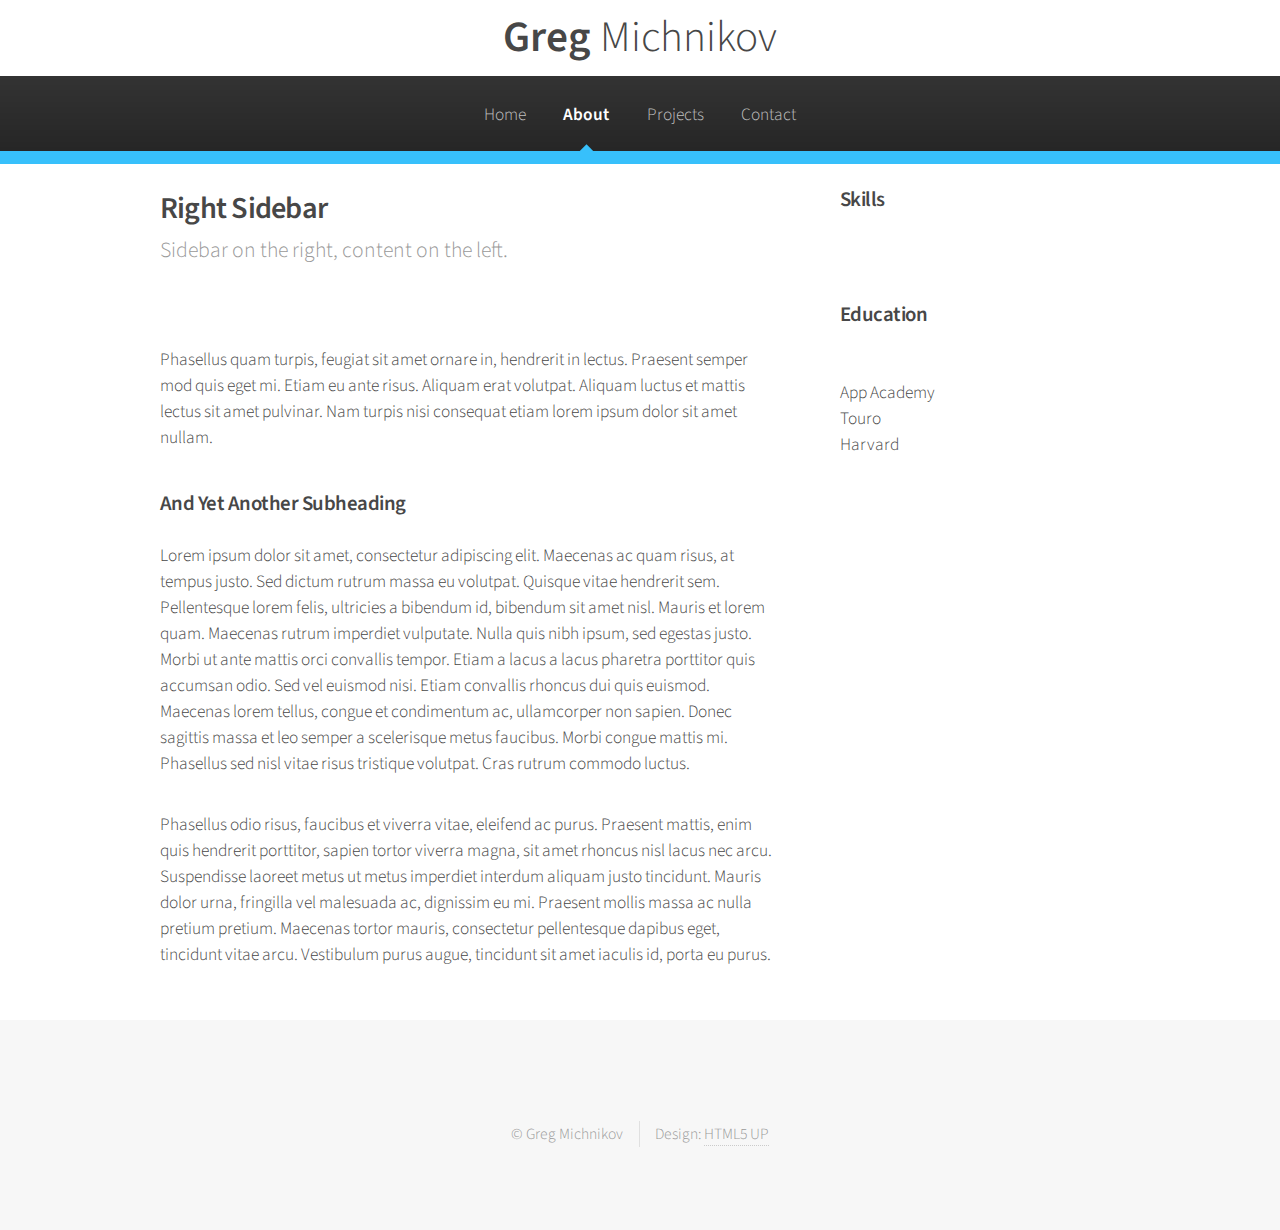
==== commit 75049b2b: "Add skills and education" ====
--- a/about.html
+++ b/about.html
@@ -1,147 +1,162 @@
-<!DOCTYPE HTML>
-<!--
-	Arcana by HTML5 UP
-	html5up.net | @ajlkn
-	Free for personal and commercial use under the CCA 3.0 license (html5up.net/license)
--->
-<html>
-	<head>
-		<title>Two Sidebar - Arcana by HTML5 UP</title>
-		<meta charset="utf-8" />
-		<meta name="viewport" content="width=device-width, initial-scale=1" />
-		<!--[if lte IE 8]><script src="assets/js/ie/html5shiv.js"></script><![endif]-->
-		<link rel="stylesheet" href="assets/css/main.css" />
-		<link rel="stylesheet" href="https://cdn.rawgit.com/konpa/devicon/master/devicon.min.css">
-
-		<!--[if lte IE 8]><link rel="stylesheet" href="assets/css/ie8.css" /><![endif]-->
-		<!--[if lte IE 9]><link rel="stylesheet" href="assets/css/ie9.css" /><![endif]-->
-	</head>
-	<body>
-		<div id="page-wrapper">
-
-			<!-- Header -->
-				<div id="header">
-
-					<!-- Logo -->
-						<h1>Greg<em> Michnikov</em></h1>
-
-					<!-- Nav -->
-						<nav id="nav">
-							<ul>
-								<li><a href="index.html">Home</a></li>
-								<li class="current"><a href="about.html">About</a></li>
-
-								<li>
-									<a href="index.html#projects">Projects</a>
-									<ul>
-										<li><a href="untrippd.html">Untrippd</a></li>
-										<li><a href="gm-84-plus.html">GM-84 Plus</a></li>
-										<li><a href="chess-buddy.html">Chess Buddy</a></li>
-									</ul>
-								</li>
-								<li><a href="index.html#contact">Contact</a></li>
-							</ul>
-						</nav>
-
-				</div>
-
-			<!-- Main -->
-				<section class="wrapper style1">
-					<div class="container">
-						<div class="row 200%">
-							<div class="3u 12u(narrower)">
-								<div id="sidebar1">
-
-									<!-- Sidebar 1 -->
-
-										<section>
-											<h3>Skills</h3>
-
-											<i class="devicon-github-plain colored"></i>
-
-										</section>
-
-
-								</div>
-							</div>
-							<div class="6u 12u(narrower) important(narrower)">
-								<div id="content">
-
-									<!-- Content -->
-
-										<article>
-											<header>
-												<h2>Two Sidebar</h2>
-												<p>Yup. Two sidebars at the same time.</p>
-											</header>
-
-											<span class="image featured"><img src="images/banner.jpg" alt="" /></span>
-
-
-											<h3>And Yet Another Subheading</h3>
-											<p>Lorem ipsum dolor sit amet, consectetur adipiscing elit. Maecenas ac quam risus, at tempus
-											justo. Sed dictum rutrum massa eu volutpat. Quisque vitae hendrerit sem. Pellentesque lorem felis,
-											ultricies a bibendum id, bibendum sit amet nisl. Mauris et lorem quam. Maecenas rutrum imperdiet
-											rhoncus dui quis euismod. Maecenas lorem tellus, congue et condimentum ac, ullamcorper non sapien.
-											Donec sagittis massa et leo semper a scelerisque metus faucibus. Morbi congue mattis mi.
-											Phasellus sed nisl vitae risus tristique volutpat. Cras rutrum commodo luctus.</p>
-
-										</article>
-
-								</div>
-							</div>
-							<div class="3u 12u(narrower)">
-								<div id="sidebar2">
-
-									<!-- Sidebar 2 -->
-
-										<section>
-											<h3>Education</h3>
-											<ul class="links">
-												<li>App Academy</li>
-												<li>Touro</li>
-												<li>Harvard</li>
-											</ul>
-
-										</section>
-
-								</div>
-							</div>
-						</div>
-					</div>
-				</section>
-
-			<!-- Footer -->
-				<div id="footer">
-
-
-					<!-- Icons -->
-						<ul class="icons">
-							<li><a href="#" class="icon fa-twitter"><span class="label">Twitter</span></a></li>
-							<li><a href="#" class="icon fa-facebook"><span class="label">Facebook</span></a></li>
-							<li><a href="#" class="icon fa-github"><span class="label">GitHub</span></a></li>
-							<li><a href="#" class="icon fa-linkedin"><span class="label">LinkedIn</span></a></li>
-							<li><a href="#" class="icon fa-google-plus"><span class="label">Google+</span></a></li>
-						</ul>
-
-					<!-- Copyright -->
-						<div class="copyright">
-							<ul class="menu">
-								<li>&copy; Untitled. All rights reserved</li><li>Design: <a href="http://html5up.net">HTML5 UP</a></li>
-							</ul>
-						</div>
-
-				</div>
-
-		</div>
-
-		<!-- Scripts -->
-			<script src="assets/js/jquery.min.js"></script>
-			<script src="assets/js/jquery.dropotron.min.js"></script>
-			<script src="assets/js/skel.min.js"></script>
-			<script src="assets/js/util.js"></script>
-			<!--[if lte IE 8]><script src="assets/js/ie/respond.min.js"></script><![endif]-->
-			<script src="assets/js/main.js"></script>
-
-	</body>
-</html>
+<!DOCTYPE HTML>
+<!--
+	Arcana by HTML5 UP
+	html5up.net | @ajlkn
+	Free for personal and commercial use under the CCA 3.0 license (html5up.net/license)
+-->
+<html>
+	<head>
+		<title>Right Sidebar - Arcana by HTML5 UP</title>
+		<meta charset="utf-8" />
+		<meta name="viewport" content="width=device-width, initial-scale=1" />
+		<!--[if lte IE 8]><script src="assets/js/ie/html5shiv.js"></script><![endif]-->
+		<link rel="stylesheet" href="assets/css/main.css" />
+    <link rel="stylesheet" href="https://cdn.rawgit.com/konpa/devicon/master/devicon.min.css">
+
+		<!--[if lte IE 8]><link rel="stylesheet" href="assets/css/ie8.css" /><![endif]-->
+		<!--[if lte IE 9]><link rel="stylesheet" href="assets/css/ie9.css" /><![endif]-->
+	</head>
+	<body>
+		<div id="page-wrapper">
+
+			<!-- Header -->
+				<div id="header">
+
+          <!-- Logo -->
+						<h1>Greg<em> Michnikov</em></h1>
+
+					<!-- Nav -->
+						<nav id="nav">
+							<ul>
+								<li><a href="index.html">Home</a></li>
+								<li class="current"><a href="about.html">About</a></li>
+
+								<li>
+									<a href="index.html#projects">Projects</a>
+									<ul>
+										<li><a href="untrippd.html">Untrippd</a></li>
+										<li><a href="gm-84-plus.html">GM-84 Plus</a></li>
+										<li><a href="chess-buddy.html">Chess Buddy</a></li>
+									</ul>
+								</li>
+								<li><a href="index.html#contact">Contact</a></li>
+							</ul>
+						</nav>
+
+				</div>
+
+			<!-- Main -->
+				<section class="wrapper style1">
+					<div class="container">
+						<div class="row 200%">
+							<div class="8u 12u(narrower)">
+								<div id="content">
+
+									<!-- Content -->
+
+										<article>
+											<header>
+												<h2>Right Sidebar</h2>
+												<p>Sidebar on the right, content on the left.</p>
+											</header>
+
+											<span class="image featured"><img src="images/banner.jpg" alt="" /></span>
+
+											<p>Phasellus quam turpis, feugiat sit amet ornare in, hendrerit in lectus.
+											Praesent semper mod quis eget mi. Etiam eu ante risus. Aliquam erat volutpat.
+											Aliquam luctus et mattis lectus sit amet pulvinar. Nam turpis nisi
+											consequat etiam lorem ipsum dolor sit amet nullam.</p>
+
+											<h3>And Yet Another Subheading</h3>
+											<p>Lorem ipsum dolor sit amet, consectetur adipiscing elit. Maecenas ac quam risus, at tempus
+											justo. Sed dictum rutrum massa eu volutpat. Quisque vitae hendrerit sem. Pellentesque lorem felis,
+											ultricies a bibendum id, bibendum sit amet nisl. Mauris et lorem quam. Maecenas rutrum imperdiet
+											vulputate. Nulla quis nibh ipsum, sed egestas justo. Morbi ut ante mattis orci convallis tempor.
+											Etiam a lacus a lacus pharetra porttitor quis accumsan odio. Sed vel euismod nisi. Etiam convallis
+											rhoncus dui quis euismod. Maecenas lorem tellus, congue et condimentum ac, ullamcorper non sapien.
+											Donec sagittis massa et leo semper a scelerisque metus faucibus. Morbi congue mattis mi.
+											Phasellus sed nisl vitae risus tristique volutpat. Cras rutrum commodo luctus.</p>
+
+											<p>Phasellus odio risus, faucibus et viverra vitae, eleifend ac purus. Praesent mattis, enim
+											quis hendrerit porttitor, sapien tortor viverra magna, sit amet rhoncus nisl lacus nec arcu.
+											Suspendisse laoreet metus ut metus imperdiet interdum aliquam justo tincidunt. Mauris dolor urna,
+											fringilla vel malesuada ac, dignissim eu mi. Praesent mollis massa ac nulla pretium pretium.
+											Maecenas tortor mauris, consectetur pellentesque dapibus eget, tincidunt vitae arcu.
+											Vestibulum purus augue, tincidunt sit amet iaculis id, porta eu purus.</p>
+										</article>
+
+								</div>
+							</div>
+							<div class="4u 12u(narrower)">
+								<div id="sidebar">
+
+									<!-- Sidebar -->
+
+                  <section>
+                    <h3>Skills</h3>
+
+                    <i class="devicon-css3-plain colored"></i>
+                    <i class="devicon-github-plain colored"></i>
+                    <i class="devicon-html5-plain colored"></i>
+                    <i class="devicon-javascript-plain colored"></i>
+                    <i class="devicon-jquery-plain colored"></i>
+                    <i class="devicon-postgresql-plain colored"></i>
+                    <i class="devicon-rails-plain colored"></i>
+                    <i class="devicon-react-original colored"></i>
+                    <i class="devicon-ruby-plain colored"></i>
+
+
+                  </section>
+										<section>
+											<h3>Education</h3>
+											<ul class="education">
+                        <img src="https://gmichnikov.github.io/portfolio/assets/education/appacademy.png" alt="" />                        <img src="https://gmichnikov.github.io/portfolio/assets/education/harvard.png" alt="" />                        <img src="https://gmichnikov.github.io/portfolio/assets/education/touro.gif" alt="" />
+
+
+												<li>App Academy</li>
+												<li>Touro</li>
+												<li>Harvard</li>
+											</ul>
+										</section>
+
+								</div>
+							</div>
+						</div>
+					</div>
+				</section>
+
+
+        			<!-- Footer -->
+        				<div id="footer">
+
+
+        					<!-- Icons -->
+        						<ul class="icons">
+        							<li><a href="https://github.com/gmichnikov" class="icon fa-github"><span class="label">GitHub</span></a></li>
+        							<li><a href="https://www.linkedin.com/in/gregmichnikov" class="icon fa-linkedin"><span class="label">LinkedIn</span></a></li>
+        							<li><a href="mailto:greg.michnikov@gmail.com
+        &amp;subject=Hi%20Greg!" class="icon fa-paper-plane"><span class="label">Email</span></a></li>
+        							<li><a href="https://gmichnikov.github.io/portfolio/assets/Greg-Michnikov-Resume.pdf" class="icon fa-file-pdf-o"><span class="label">Resume</span></a></li>
+        						</ul>
+
+        					<!-- Copyright -->
+        						<div class="copyright">
+        							<ul class="menu">
+        								<li>&copy; Greg Michnikov</li><li>Design: <a href="http://html5up.net">HTML5 UP</a></li>
+        							</ul>
+        						</div>
+
+        				</div>
+
+		</div>
+
+		<!-- Scripts -->
+			<script src="assets/js/jquery.min.js"></script>
+			<script src="assets/js/jquery.dropotron.min.js"></script>
+			<script src="assets/js/skel.min.js"></script>
+			<script src="assets/js/util.js"></script>
+			<!--[if lte IE 8]><script src="assets/js/ie/respond.min.js"></script><![endif]-->
+			<script src="assets/js/main.js"></script>
+
+	</body>
+</html>
--- a/assets/css/main.css
+++ b/assets/css/main.css
@@ -3181,7 +3181,13 @@
 }
 
 
-.devicon-github-plain {
-	font-size: 36px;
-	color: rgb(55, 192, 251) !important;
+#sidebar i {
+	display: inline-block;
+	font-size: 48px;
+	margin: 10px;
+	/*color: rgb(55, 192, 251) !important;*/
 }
+
+#sidebar section {
+	margin-bottom: 30px;
+}
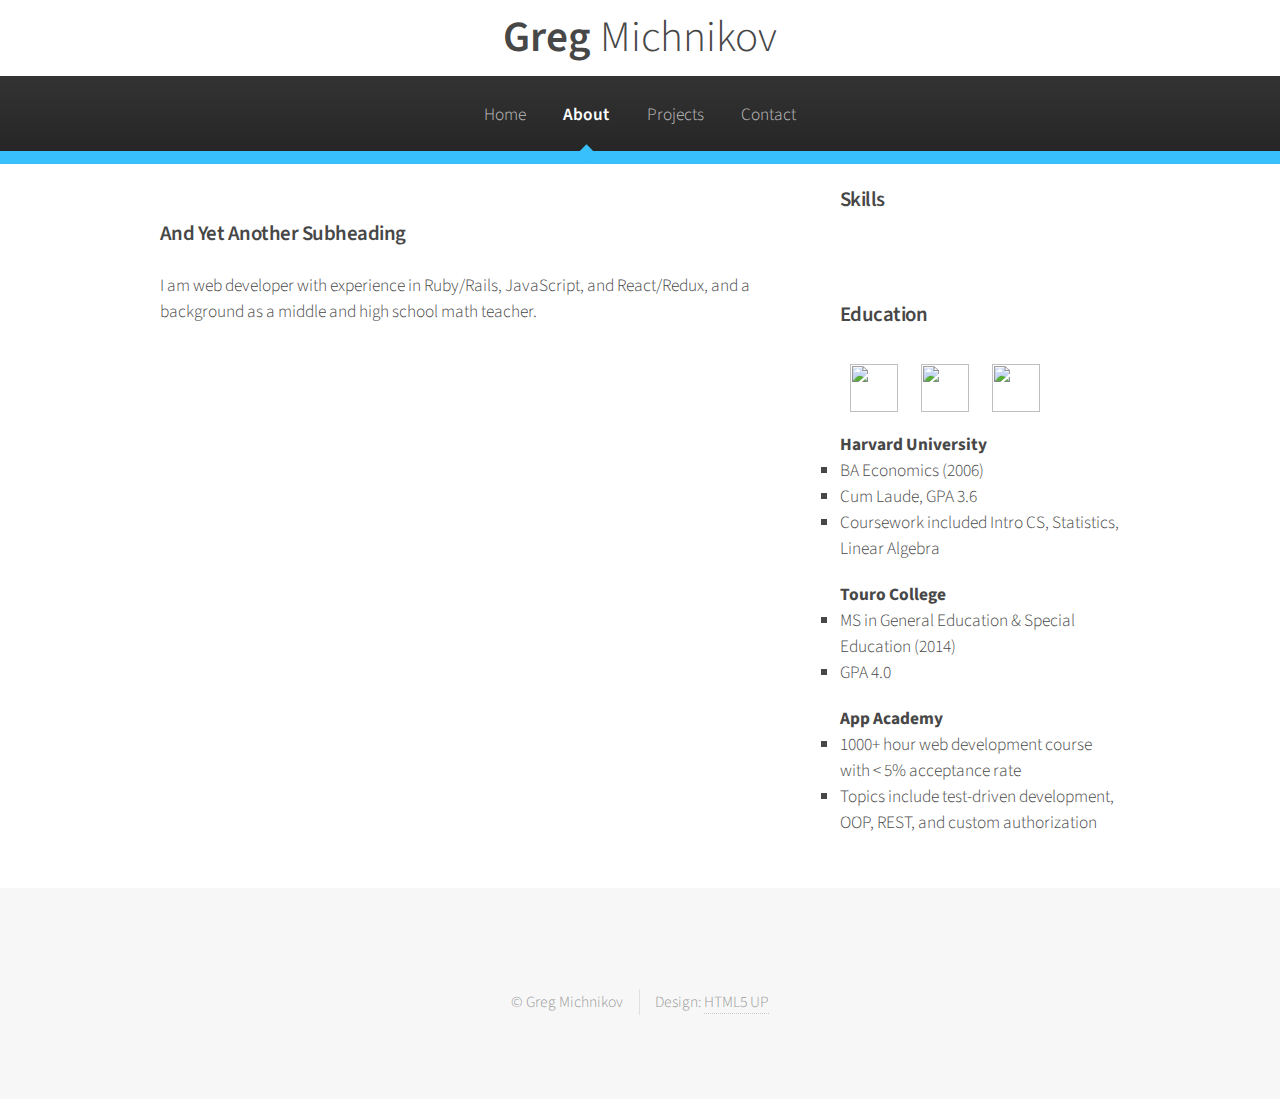
==== commit d9e3db57: "Add favicon, change links to assets" ====
--- a/about.html
+++ b/about.html
@@ -6,7 +6,7 @@
 -->
 <html>
 	<head>
-		<title>Right Sidebar - Arcana by HTML5 UP</title>
+		<title>About :: Greg Michnikov</title>
 		<meta charset="utf-8" />
 		<meta name="viewport" content="width=device-width, initial-scale=1" />
 		<!--[if lte IE 8]><script src="assets/js/ie/html5shiv.js"></script><![endif]-->
@@ -55,34 +55,12 @@
 									<!-- Content -->
 
 										<article>
-											<header>
-												<h2>Right Sidebar</h2>
-												<p>Sidebar on the right, content on the left.</p>
-											</header>
 
 											<span class="image featured"><img src="images/banner.jpg" alt="" /></span>
 
-											<p>Phasellus quam turpis, feugiat sit amet ornare in, hendrerit in lectus.
-											Praesent semper mod quis eget mi. Etiam eu ante risus. Aliquam erat volutpat.
-											Aliquam luctus et mattis lectus sit amet pulvinar. Nam turpis nisi
-											consequat etiam lorem ipsum dolor sit amet nullam.</p>
+											<h3>And Yet Another Subheading</h3>
+											<p>I am web developer with experience in Ruby/Rails, JavaScript, and React/Redux, and a background as a middle and high school math teacher.</p>
 
-											<h3>And Yet Another Subheading</h3>
-											<p>Lorem ipsum dolor sit amet, consectetur adipiscing elit. Maecenas ac quam risus, at tempus
-											justo. Sed dictum rutrum massa eu volutpat. Quisque vitae hendrerit sem. Pellentesque lorem felis,
-											ultricies a bibendum id, bibendum sit amet nisl. Mauris et lorem quam. Maecenas rutrum imperdiet
-											vulputate. Nulla quis nibh ipsum, sed egestas justo. Morbi ut ante mattis orci convallis tempor.
-											Etiam a lacus a lacus pharetra porttitor quis accumsan odio. Sed vel euismod nisi. Etiam convallis
-											rhoncus dui quis euismod. Maecenas lorem tellus, congue et condimentum ac, ullamcorper non sapien.
-											Donec sagittis massa et leo semper a scelerisque metus faucibus. Morbi congue mattis mi.
-											Phasellus sed nisl vitae risus tristique volutpat. Cras rutrum commodo luctus.</p>
-
-											<p>Phasellus odio risus, faucibus et viverra vitae, eleifend ac purus. Praesent mattis, enim
-											quis hendrerit porttitor, sapien tortor viverra magna, sit amet rhoncus nisl lacus nec arcu.
-											Suspendisse laoreet metus ut metus imperdiet interdum aliquam justo tincidunt. Mauris dolor urna,
-											fringilla vel malesuada ac, dignissim eu mi. Praesent mollis massa ac nulla pretium pretium.
-											Maecenas tortor mauris, consectetur pellentesque dapibus eget, tincidunt vitae arcu.
-											Vestibulum purus augue, tincidunt sit amet iaculis id, porta eu purus.</p>
 										</article>
 
 								</div>
@@ -110,12 +88,26 @@
 										<section>
 											<h3>Education</h3>
 											<ul class="education">
-                        <img src="https://gmichnikov.github.io/portfolio/assets/education/appacademy.png" alt="" />                        <img src="https://gmichnikov.github.io/portfolio/assets/education/harvard.png" alt="" />                        <img src="https://gmichnikov.github.io/portfolio/assets/education/touro.gif" alt="" />
+                        <img src="http://gregmichnikov.com/assets/education/harvard.jpeg" alt="" />
+                        <img src="http://gregmichnikov.com/assets/education/touro.gif" alt="" />
+                        <img src="http://gregmichnikov.com/assets/education/appacademy.png" alt="" />
 
 
-												<li>App Academy</li>
-												<li>Touro</li>
-												<li>Harvard</li>
+                        <ul>
+                          <span class="title">Harvard University</span>
+                          <li>BA Economics (2006)</li>
+                          <li>Cum Laude, GPA 3.6</li>
+                          <li>Coursework included Intro CS, Statistics, Linear Algebra</li>
+                        </ul>
+												<ul>
+                          <span class="title">Touro College</span>
+                          <li>MS in General Education & Special Education (2014)</li>
+                          <li>GPA 4.0</li>
+                        </ul>
+                        <ul>
+                          <span class="title">App Academy</span>
+                          <li>1000+ hour web development course with < 5% acceptance rate</li> <li>Topics include test-driven development, OOP, REST, and custom authorization</li>
+                        </ul>
 											</ul>
 										</section>
 
@@ -134,9 +126,8 @@
         						<ul class="icons">
         							<li><a href="https://github.com/gmichnikov" class="icon fa-github"><span class="label">GitHub</span></a></li>
         							<li><a href="https://www.linkedin.com/in/gregmichnikov" class="icon fa-linkedin"><span class="label">LinkedIn</span></a></li>
-        							<li><a href="mailto:greg.michnikov@gmail.com
-        &amp;subject=Hi%20Greg!" class="icon fa-paper-plane"><span class="label">Email</span></a></li>
-        							<li><a href="https://gmichnikov.github.io/portfolio/assets/Greg-Michnikov-Resume.pdf" class="icon fa-file-pdf-o"><span class="label">Resume</span></a></li>
+        							<li><a href="mailto:greg.michnikov@gmail.com" class="icon fa-paper-plane"><span class="label">Email</span></a></li>
+        							<li><a href="http://gregmichnikov.com/assets/Greg-Michnikov-Resume.pdf" class="icon fa-file-pdf-o"><span class="label">Resume</span></a></li>
         						</ul>
 
         					<!-- Copyright -->
--- a/assets/css/main.css
+++ b/assets/css/main.css
@@ -2485,7 +2485,7 @@
 /* Banner */
 
 	#banner {
-		background-image: url("https://gmichnikov.github.io/portfolio/images/rocks.jpeg");
+		background-image: url("http://gregmichnikov.com/images/rocks.jpeg");
 		background-position: center center;
 		background-size: cover;
 		height: 28em;
@@ -3191,3 +3191,24 @@
 #sidebar section {
 	margin-bottom: 30px;
 }
+
+
+.education img {
+	display: inline-block;
+	width: 48px;
+	height: 48px;
+	margin: 10px;
+}
+
+.education ul {
+	margin: 10px 0 20px 0;
+}
+
+.education li {
+	list-style: square;;
+}
+
+
+.education .title {
+	font-weight: bold;
+}
